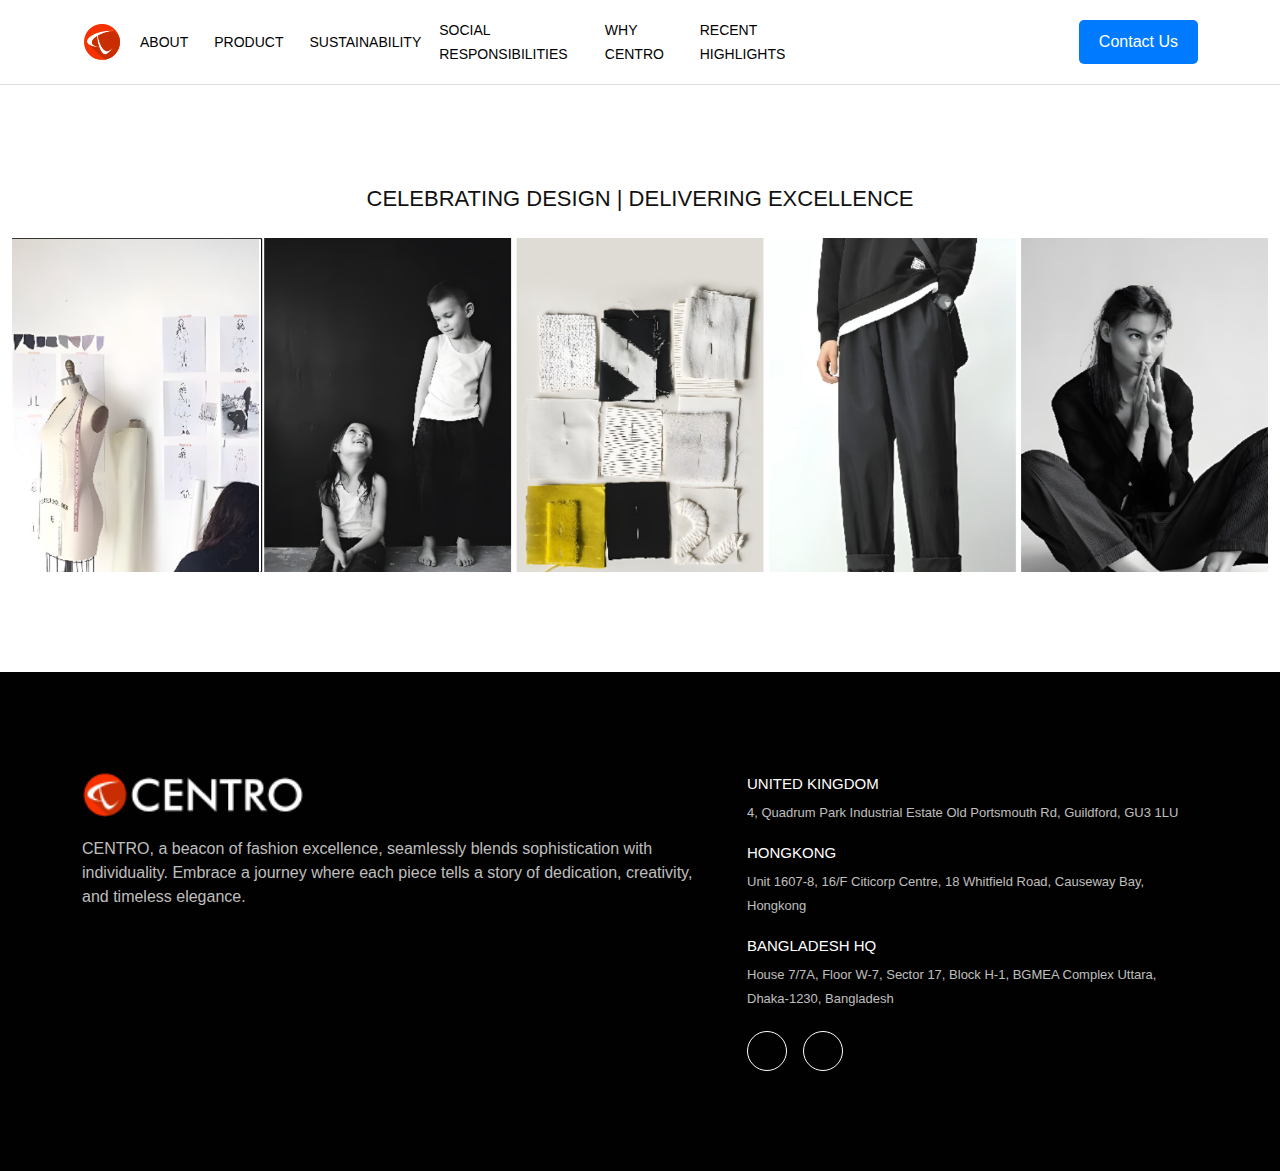
==== index.html @ 4fdfe865 "header footer and hero" ====
<!DOCTYPE html>
<html lang="en">
  <head>
    <meta charset="UTF-8" />
    <meta name="viewport" content="width=device-width, initial-scale=1.0" />
    <title>Centro</title>

    <!-- Place favicon.ico in the root directory -->
    <link
      rel="shortcut icon"
      type="image/x-icon"
      href="assets/img/icons/favicon.png"
    />
    <link
      rel="stylesheet"
      href="https://cdnjs.cloudflare.com/ajax/libs/font-awesome/6.6.0/css/all.min.css"
      integrity="sha512-Kc323vGBEqzTmouAECnVceyQqyqdsSiqLQISBL29aUW4U/M7pSPA/gEUZQqv1cwx4OnYxTxve5UMg5GT6L4JJg=="
      crossorigin="anonymous"
      referrerpolicy="no-referrer"
    />
    <link rel="stylesheet" href="./assets/css/bootstrap.min.css" />
    <link rel="stylesheet" href="./assets/css/meanmenu.min.css" />
    <link rel="stylesheet" href="./assets/css/style.css" />
    <link rel="stylesheet" href="./assets/css/responsive.css" />
  </head>
  <body>
    <!-- Placeholder for Header -->
    <div id="header-placeholder"></div>

    <!-- Main Content start  -->
    <main>
      <!-- Banner Section Start  -->

      <section class="hero-area">
        <div class="container-fluid">
          <div class="row">
            <div class="col-12 text-center">
              <div class="section-title mb-4">
                <h3>CELEBRATING DESIGN | DELIVERING EXCELLENCE</h3>
              </div>
            </div>
          </div>
          <div class="row">
            <div class="col-12">
              <img src="./assets/img/bg/hero.png" alt="hero_bg" />
            </div>
          </div>
        </div>
      </section>
      <!-- Banner Section End  -->
    </main>
    <!-- Main Content end -->

    <!-- Placeholder for Footer -->
    <div id="footer-placeholder"></div>

    <!-- Scripts -->
    <script src="./assets/js/jquery.min.js"></script>
    <script src="./assets/js/bootstrap.bundle.min.js"></script>
    <script src="./assets/js/meanmenu.min.js"></script>
    <script src="./assets/js/script.js"></script>
  </body>
</html>
---- assets/css/style.css ----
/* font family import by font.google.com  */

/* default css start here  */

@import url("./default.css");

/* default css end here  */

/* header css start here  */

@import url("./header.css");

/* header css end here  */

/* hero css start here  */

@import url("./hero.css");

/* hero css end here  */

/* footer css start here  */

@import url("./footer.css");

/* footer css end here  */
---- assets/css/responsive.css ----
/* Laptop layout min 1200px */

@media (min-width: 1200px) and (max-width: 1600px) {
}

/* Mini laptop layout min 769px */

@media (min-width: 769px) and (max-width: 1199px) {
}

/* Tablet Layout wide: 768px. */

@media (max-width: 768px) {
  .responsive-menu {
    display: block; /* Show on mobile and tablet */
  }

  .nav-list {
    display: none; /* Hide nav list on mobile and tablet */
    flex-direction: column;
    width: 100%;
  }

  .nav-list.show {
    display: flex; /* Show nav list when toggled */
  }

  .header-right {
    align-self: flex-end;
  }
}

/* Mobile layout max 425 */

@media (max-width: 425px) {
}
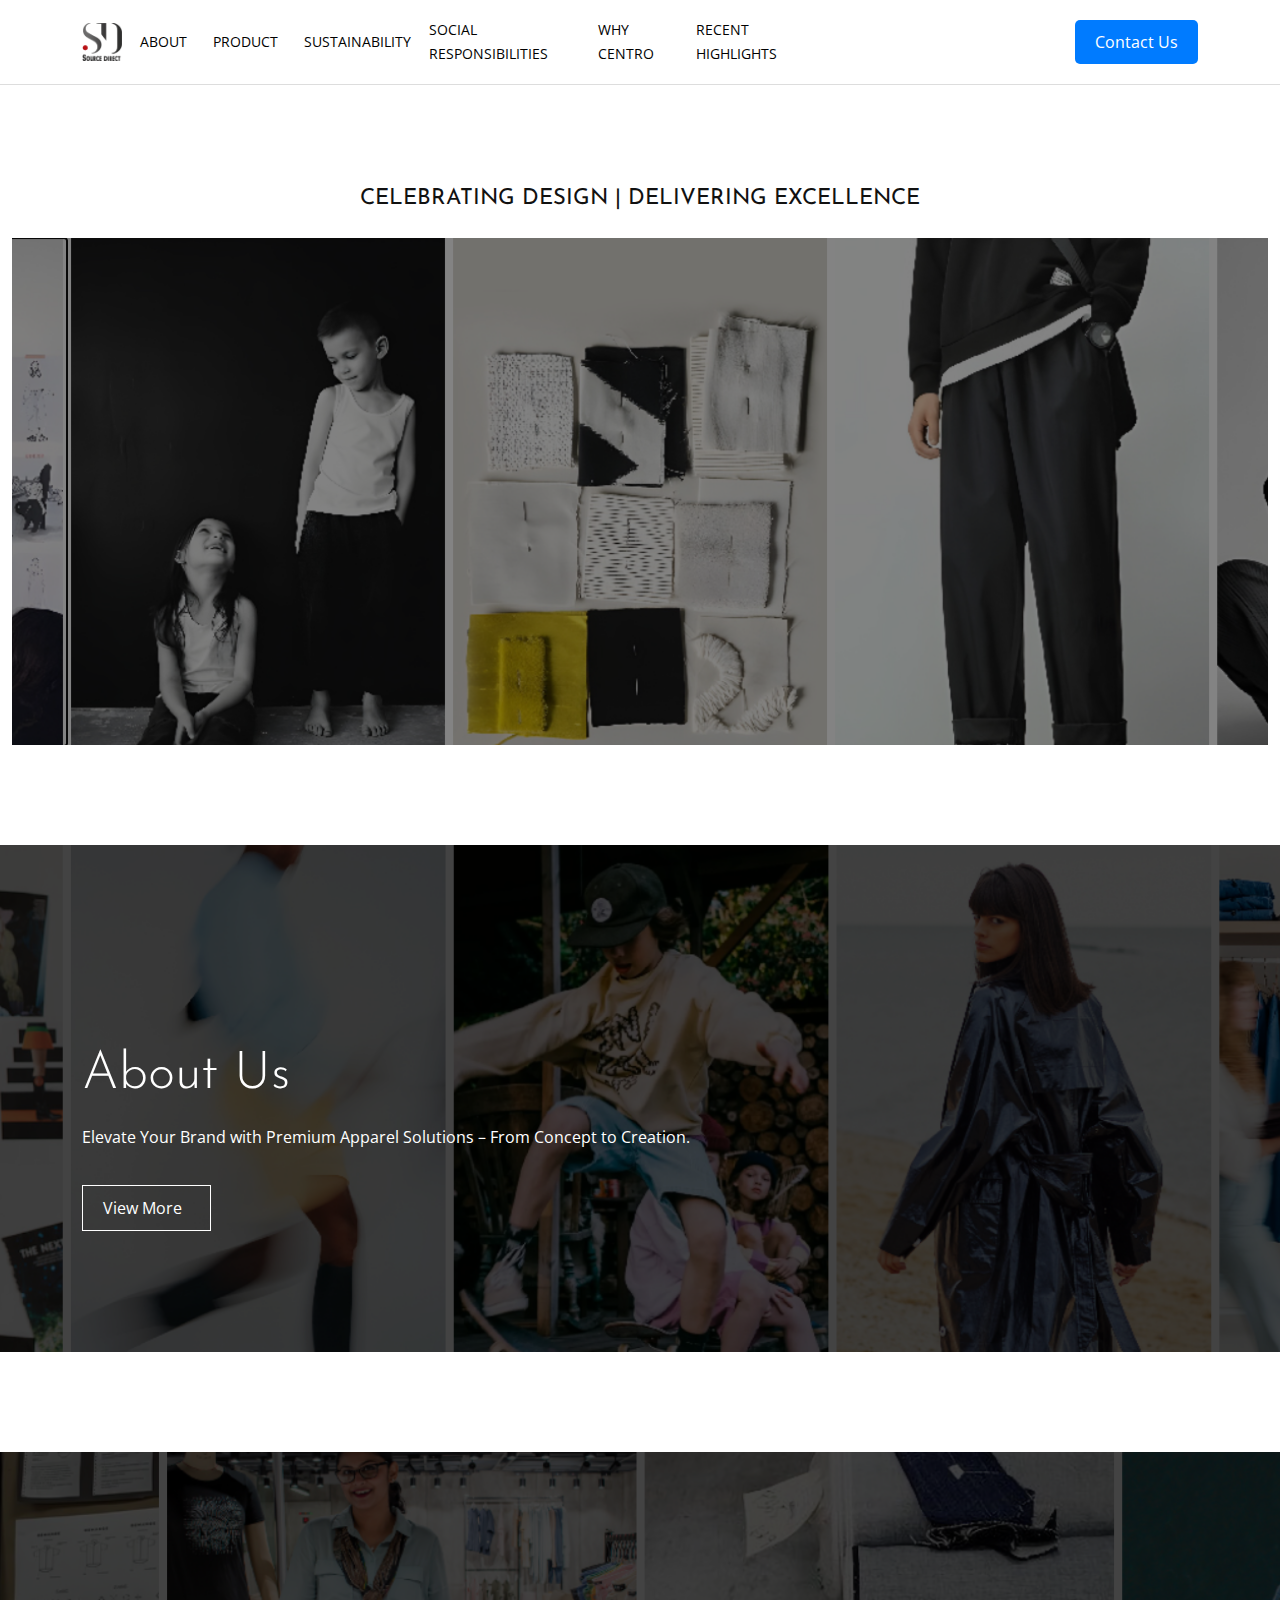
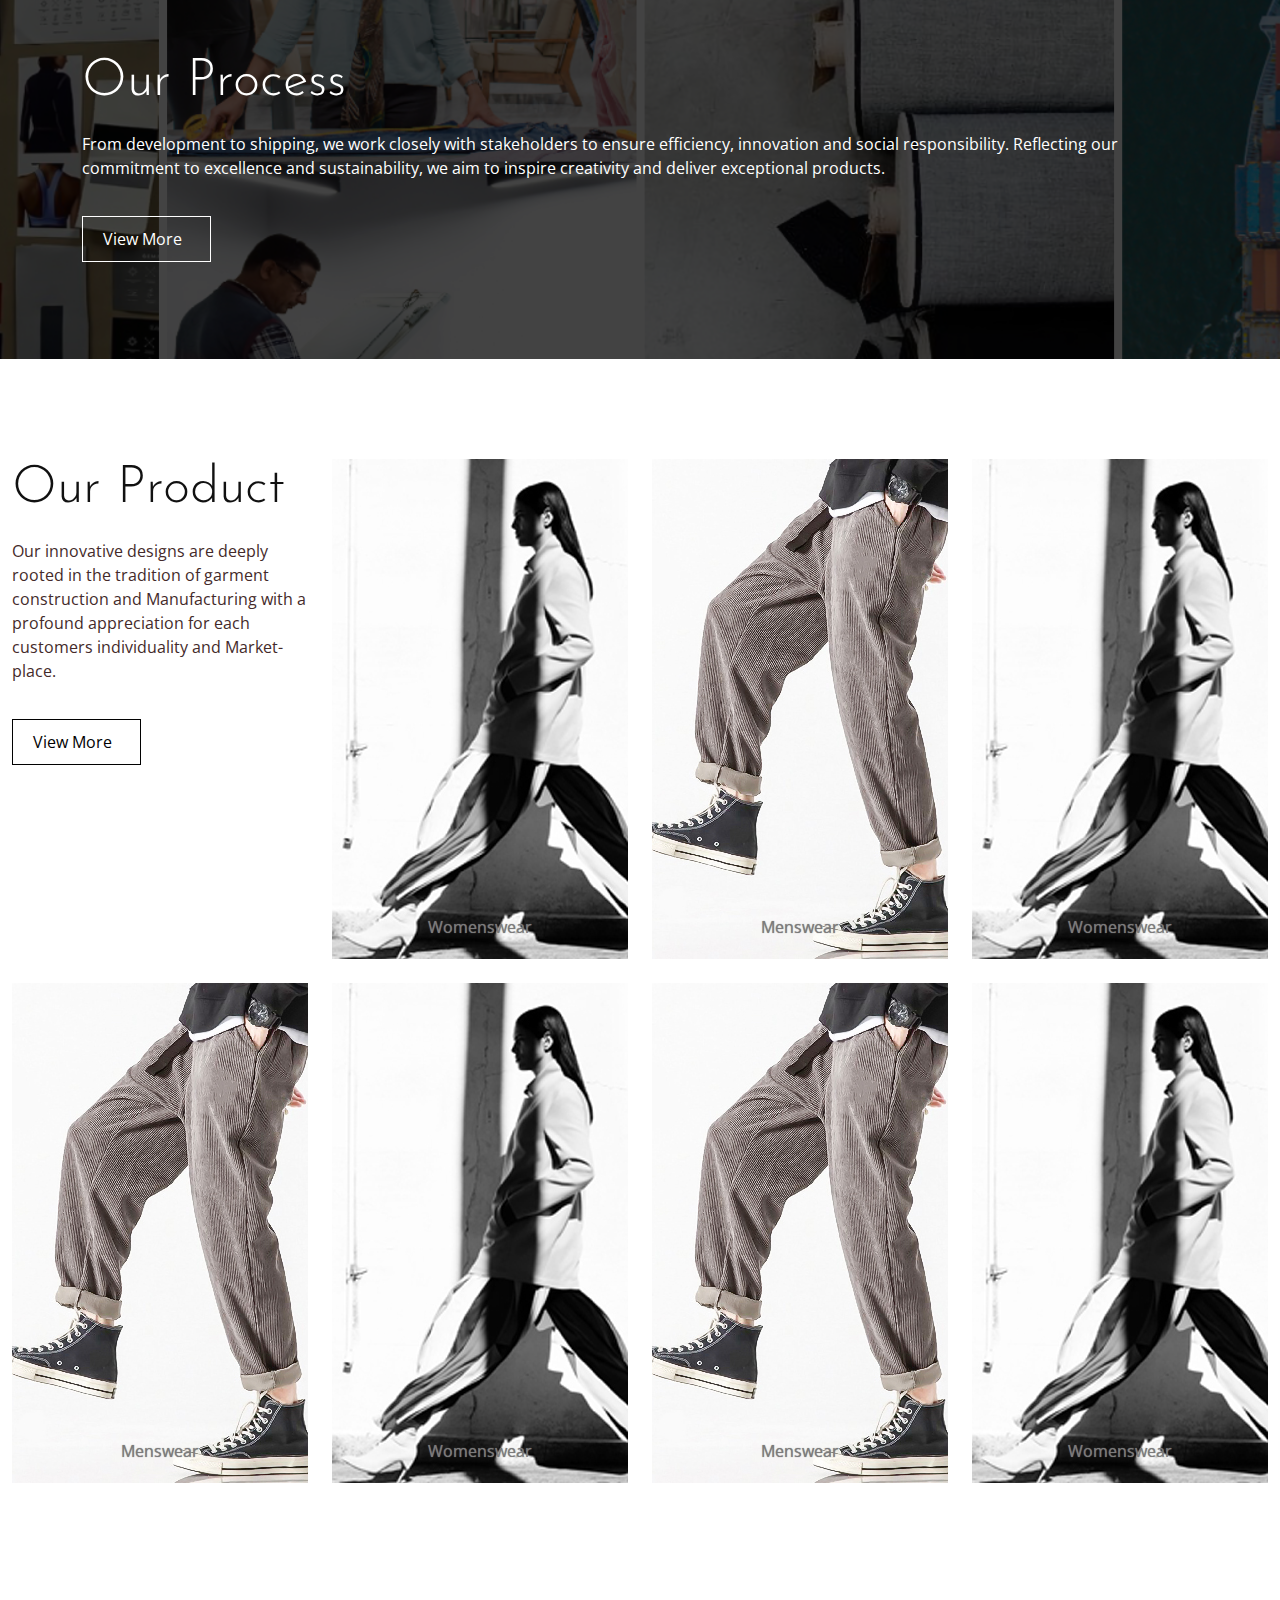
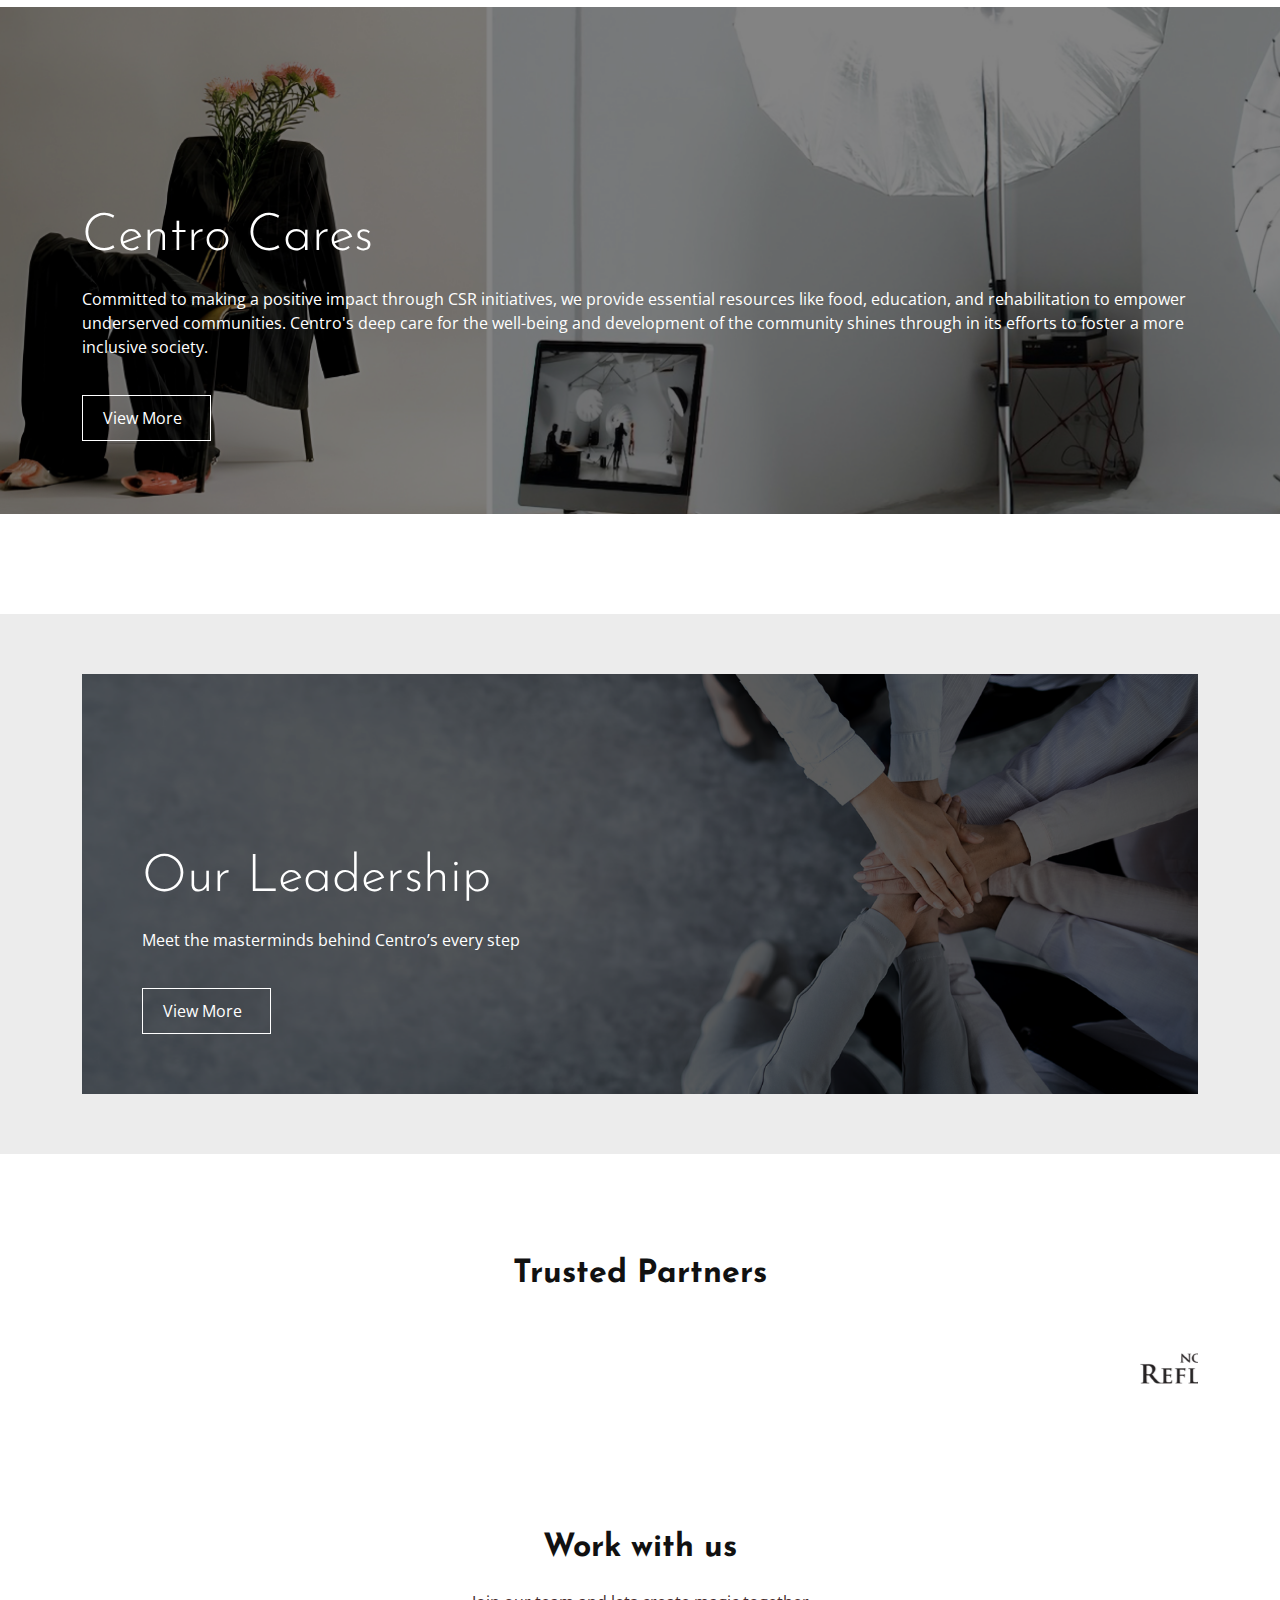
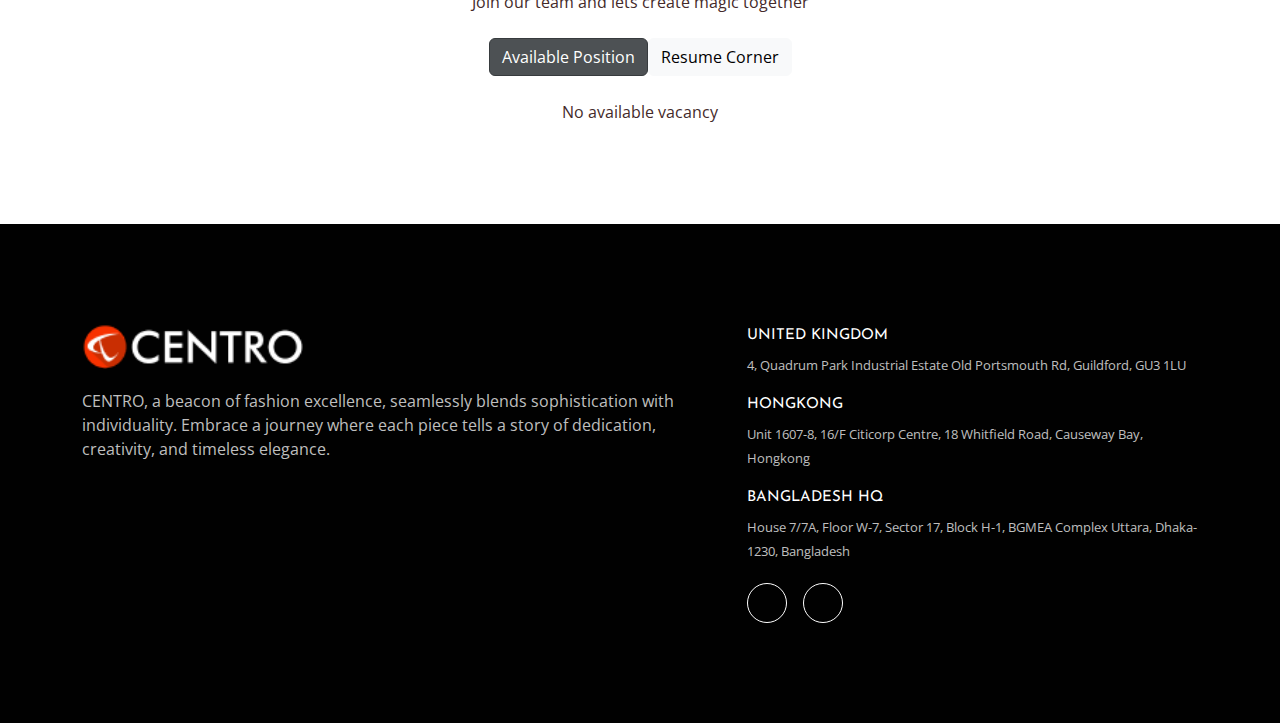
==== commit 7932a545: "home page" ====
--- a/index.html
+++ b/index.html
@@ -29,7 +29,7 @@
 
     <!-- Main Content start  -->
     <main>
-      <!-- Banner Section Start  -->
+      <!-- Hero Section Start  -->
 
       <section class="hero-area">
         <div class="container-fluid">
@@ -40,14 +40,497 @@
               </div>
             </div>
           </div>
-          <div class="row">
-            <div class="col-12">
-              <img src="./assets/img/bg/hero.png" alt="hero_bg" />
-            </div>
-          </div>
-        </div>
-      </section>
-      <!-- Banner Section End  -->
+          <div class="img-bg"></div>
+        </div>
+      </section>
+      <!-- Hero Section End  -->
+
+      <!-- About Section Start  -->
+      <section class="about-area img-bg">
+        <div class="container">
+          <div class="row">
+            <div class="col-12">
+              <div class="about-wrap">
+                <h2>About Us</h2>
+                <p>
+                  Elevate Your Brand with Premium Apparel Solutions – From
+                  Concept to Creation.
+                </p>
+                <a href="#"
+                  >View More <i class="fa-solid fa-arrow-right-long"></i
+                ></a>
+              </div>
+            </div>
+          </div>
+        </div>
+      </section>
+
+      <!-- About Section End  -->
+
+      <!-- Our Process Section Start  -->
+      <section class="our-process-area img-bg">
+        <div class="container">
+          <div class="row">
+            <div class="col-12">
+              <div class="our-process-wrap">
+                <h2>Our Process</h2>
+                <p>
+                  From development to shipping, we work closely with
+                  stakeholders to ensure efficiency, innovation and social
+                  responsibility. Reflecting our commitment to excellence and
+                  sustainability, we aim to inspire creativity and deliver
+                  exceptional products.
+                </p>
+                <a href="#"
+                  >View More <i class="fa-solid fa-arrow-right-long"></i
+                ></a>
+              </div>
+            </div>
+          </div>
+        </div>
+      </section>
+      <!-- Our Process Section End  -->
+
+      <!-- Our Product Section Start  -->
+      <section class="our-product-area">
+        <div class="container-fluid">
+          <div class="row">
+            <div class="col-xl-3 col-lg-4 col-md-6">
+              <div class="our-product-wrap">
+                <h2>Our Product</h2>
+                <p>
+                  Our innovative designs are deeply rooted in the tradition of
+                  garment construction and Manufacturing with a profound
+                  appreciation for each customers individuality and
+                  Market-place.
+                </p>
+                <a href="#"
+                  >View More <i class="fa-solid fa-arrow-right-long"></i
+                ></a>
+              </div>
+            </div>
+            <div class="col-xl-3 col-lg-4 col-md-6">
+              <a class="product-items" href="#">
+                <div class="product-img">
+                  <img
+                    src="./assets/img/products/product-1.jpg"
+                    alt="product-1"
+                  />
+                </div>
+                <div class="product-text">
+                  <p>Womenswear</p>
+                </div>
+              </a>
+            </div>
+            <div class="col-xl-3 col-lg-4 col-md-6">
+              <a class="product-items" href="#">
+                <div class="product-img">
+                  <img
+                    src="./assets/img/products/product-2.jpg"
+                    alt="product-1"
+                  />
+                </div>
+                <div class="product-text">
+                  <p>Menswear</p>
+                </div>
+              </a>
+            </div>
+            <div class="col-xl-3 col-lg-4 col-md-6">
+              <a class="product-items" href="#">
+                <div class="product-img">
+                  <img
+                    src="./assets/img/products/product-1.jpg"
+                    alt="product-1"
+                  />
+                </div>
+                <div class="product-text">
+                  <p>Womenswear</p>
+                </div>
+              </a>
+            </div>
+            <div class="col-xl-3 col-lg-4 col-md-6">
+              <a class="product-items" href="#">
+                <div class="product-img">
+                  <img
+                    src="./assets/img/products/product-2.jpg"
+                    alt="product-1"
+                  />
+                </div>
+                <div class="product-text">
+                  <p>Menswear</p>
+                </div>
+              </a>
+            </div>
+            <div class="col-xl-3 col-lg-4 col-md-6">
+              <a class="product-items" href="#">
+                <div class="product-img">
+                  <img
+                    src="./assets/img/products/product-1.jpg"
+                    alt="product-1"
+                  />
+                </div>
+                <div class="product-text">
+                  <p>Womenswear</p>
+                </div>
+              </a>
+            </div>
+            <div class="col-xl-3 col-lg-4 col-md-6">
+              <a class="product-items" href="#">
+                <div class="product-img">
+                  <img
+                    src="./assets/img/products/product-2.jpg"
+                    alt="product-1"
+                  />
+                </div>
+                <div class="product-text">
+                  <p>Menswear</p>
+                </div>
+              </a>
+            </div>
+            <div class="col-xl-3 col-lg-4 col-md-6">
+              <a class="product-items" href="#">
+                <div class="product-img">
+                  <img
+                    src="./assets/img/products/product-1.jpg"
+                    alt="product-1"
+                  />
+                </div>
+                <div class="product-text">
+                  <p>Womenswear</p>
+                </div>
+              </a>
+            </div>
+          </div>
+        </div>
+      </section>
+
+      <!-- Our Product Section End  -->
+
+      <!-- Centro Cares Section Start  -->
+      <section class="centro-cares-area img-bg">
+        <div class="container">
+          <div class="row">
+            <div class="col-12">
+              <div class="centro-cares-wrap">
+                <h2>Centro Cares</h2>
+                <p>
+                  Committed to making a positive impact through CSR initiatives,
+                  we provide essential resources like food, education, and
+                  rehabilitation to empower underserved communities. Centro's
+                  deep care for the well-being and development of the community
+                  shines through in its efforts to foster a more inclusive
+                  society.
+                </p>
+                <a href="#"
+                  >View More <i class="fa-solid fa-arrow-right-long"></i
+                ></a>
+              </div>
+            </div>
+          </div>
+        </div>
+      </section>
+      <!-- Centro Cares Section End  -->
+
+      <!-- Our Leadership Section Start  -->
+      <section class="our-leadership-area">
+        <div class="container">
+          <div class="img-bg"></div>
+          <div class="row">
+            <div class="col-12">
+              <div class="our-leadership-wrap">
+                <h2>Our Leadership</h2>
+                <p>Meet the masterminds behind Centro’s every step</p>
+                <a href="#"
+                  >View More <i class="fa-solid fa-arrow-right-long"></i
+                ></a>
+              </div>
+            </div>
+          </div>
+        </div>
+      </section>
+
+      <!-- Our Leadership Section End  -->
+
+      <!-- Trusted Section Start  -->
+      <section class="trusted-area">
+        <div class="container">
+          <div class="row">
+            <div class="col-12">
+              <div class="section-title">
+                <h3>Trusted Partners</h3>
+              </div>
+            </div>
+          </div>
+          <div class="row">
+            <div class="col-12">
+              <marquee>
+                <div class="trusted-img">
+                  <img
+                    src="./assets/img/trusted-partners/asset-1.png"
+                    alt="Asset-1"
+                  />
+                </div>
+                <div class="trusted-img">
+                  <img
+                    src="./assets/img/trusted-partners/asset-4.png"
+                    alt="Asset-1"
+                  />
+                </div>
+                <div class="trusted-img">
+                  <img
+                    src="./assets/img/trusted-partners/asset-5.png"
+                    alt="Asset-1"
+                  />
+                </div>
+                <div class="trusted-img">
+                  <img
+                    src="./assets/img/trusted-partners/asset-6.png"
+                    alt="Asset-1"
+                  />
+                </div>
+                <div class="trusted-img">
+                  <img
+                    src="./assets/img/trusted-partners/asset-7.png"
+                    alt="Asset-1"
+                  />
+                </div>
+                <div class="trusted-img">
+                  <img
+                    src="./assets/img/trusted-partners/asset-8.png"
+                    alt="Asset-1"
+                  />
+                </div>
+                <div class="trusted-img">
+                  <img
+                    src="./assets/img/trusted-partners/asset-9.png"
+                    alt="Asset-1"
+                  />
+                </div>
+                <div class="trusted-img">
+                  <img
+                    src="./assets/img/trusted-partners/asset-10.png"
+                    alt="Asset-1"
+                  />
+                </div>
+                <div class="trusted-img">
+                  <img
+                    src="./assets/img/trusted-partners/asset-11.png"
+                    alt="Asset-1"
+                  />
+                </div>
+                <div class="trusted-img">
+                  <img
+                    src="./assets/img/trusted-partners/asset-12.png"
+                    alt="Asset-1"
+                  />
+                </div>
+                <div class="trusted-img">
+                  <img
+                    src="./assets/img/trusted-partners/asset-13.png"
+                    alt="Asset-1"
+                  />
+                </div>
+                <div class="trusted-img">
+                  <img
+                    src="./assets/img/trusted-partners/asset-14.png"
+                    alt="Asset-1"
+                  />
+                </div>
+                <div class="trusted-img">
+                  <img
+                    src="./assets/img/trusted-partners/asset-15.png"
+                    alt="Asset-1"
+                  />
+                </div>
+                <div class="trusted-img">
+                  <img
+                    src="./assets/img/trusted-partners/asset-16.png"
+                    alt="Asset-1"
+                  />
+                </div>
+                <div class="trusted-img">
+                  <img
+                    src="./assets/img/trusted-partners/asset-17.png"
+                    alt="Asset-1"
+                  />
+                </div>
+                <div class="trusted-img">
+                  <img
+                    src="./assets/img/trusted-partners/asset-18.png"
+                    alt="Asset-1"
+                  />
+                </div>
+                <div class="trusted-img">
+                  <img
+                    src="./assets/img/trusted-partners/asset-19.png"
+                    alt="Asset-1"
+                  />
+                </div>
+                <div class="trusted-img">
+                  <img
+                    src="./assets/img/trusted-partners/asset-20.png"
+                    alt="Asset-1"
+                  />
+                </div>
+                <div class="trusted-img">
+                  <img
+                    src="./assets/img/trusted-partners/asset-21.png"
+                    alt="Asset-1"
+                  />
+                </div>
+              </marquee>
+            </div>
+          </div>
+        </div>
+      </section>
+
+      <!-- Trusted Section End  -->
+
+      <!-- Work with us Section Start  -->
+      <section class="work-with-area">
+        <div class="container">
+          <div class="row">
+            <div class="col-12">
+              <div class="section-title">
+                <h3>Work with us</h3>
+                <p>Join our team and lets create magic together</p>
+              </div>
+            </div>
+          </div>
+          <div class="row">
+            <div class="col-12">
+              <nav>
+                <div
+                  class="nav nav-tabs justify-content-center my-4 border-0"
+                  id="nav-tab"
+                  role="tablist"
+                >
+                  <button
+                    class="btn btn-dark active"
+                    id="nav-home-tab"
+                    data-bs-toggle="tab"
+                    data-bs-target="#nav-home"
+                    type="button"
+                    role="tab"
+                    aria-controls="nav-home"
+                    aria-selected="true"
+                  >
+                    Available Position
+                  </button>
+                  <button
+                    class="btn btn-light"
+                    id="nav-profile-tab"
+                    data-bs-toggle="tab"
+                    data-bs-target="#nav-profile"
+                    type="button"
+                    role="tab"
+                    aria-controls="nav-profile"
+                    aria-selected="false"
+                  >
+                    Resume Corner
+                  </button>
+                </div>
+              </nav>
+            </div>
+          </div>
+          <div class="row justify-content-center">
+            <div class="col-xl-8 col-lg-10">
+              <div class="tab-content" id="nav-tabContent">
+                <div
+                  class="tab-pane fade show active"
+                  id="nav-home"
+                  role="tabpanel"
+                  aria-labelledby="nav-home-tab"
+                >
+                  <p class="text-center">No available vacancy</p>
+                </div>
+                <div
+                  class="tab-pane fade"
+                  id="nav-profile"
+                  role="tabpanel"
+                  aria-labelledby="nav-profile-tab"
+                >
+                  <div class="resume-form">
+                    <form class="row" action="#">
+                      <div class="col-md-6">
+                        <div class="input-wrap">
+                          <input
+                            type="text"
+                            name="name"
+                            placeholder="Your Name"
+                            class="form-control"
+                            required
+                          />
+                        </div>
+                      </div>
+                      <div class="col-md-6">
+                        <div class="input-wrap">
+                          <input
+                            type="email"
+                            name="email"
+                            placeholder="Your Email"
+                            class="form-control"
+                            required
+                          />
+                        </div>
+                      </div>
+                      <div class="col-md-6">
+                        <div class="input-wrap">
+                          <input
+                            type="text"
+                            name="mobile"
+                            placeholder="Mobile No"
+                            class="form-control"
+                            required
+                          />
+                        </div>
+                      </div>
+                      <div class="col-md-6">
+                        <div class="input-wrap">
+                          <input
+                            type="text"
+                            name="position"
+                            placeholder="Type Position"
+                            class="form-control"
+                            required
+                          />
+                        </div>
+                      </div>
+                      <div class="col-md-12">
+                        <div class="input-wrap">
+                          <label for="file-upload" class="custom-file-upload">
+                            Upload CV
+                          </label>
+                          <input
+                            id="file-upload"
+                            type="file"
+                            accept="application/pdf"
+                            name="cv"
+                            class="form-control"
+                            required
+                          />
+                          <p class="required">
+                            Application documents (PDF, max. 50 MB)
+                          </p>
+                        </div>
+                      </div>
+                      <div class="col-md-12">
+                        <div class="input-wrap">
+                          <button type="submit" class="btn btn-dark">
+                            Submit
+                          </button>
+                        </div>
+                      </div>
+                    </form>
+                  </div>
+                </div>
+              </div>
+            </div>
+          </div>
+        </div>
+      </section>
+
+      <!-- Work with us Section End  -->
     </main>
     <!-- Main Content end -->
 
--- a/assets/css/style.css
+++ b/assets/css/style.css
@@ -1,4 +1,5 @@
 /* font family import by font.google.com  */
+@import url("https://fonts.googleapis.com/css2?family=Josefin+Sans:ital,wght@0,100..700;1,100..700&family=Open+Sans:ital,wght@0,300..800;1,300..800&display=swap");
 
 /* default css start here  */
 
@@ -18,6 +19,48 @@
 
 /* hero css end here  */
 
+/* about css start here  */
+
+@import url("./about.css");
+
+/* about css end here  */
+
+/* Our Process css start here  */
+
+@import url("./our-process.css");
+
+/* Our Process css end here  */
+
+/* Our Product css start here  */
+
+@import url("./our-product.css");
+
+/* Our Product css end here  */
+
+/* centro cares css start here  */
+
+@import url("./centro-cares.css");
+
+/* centro cares css end here  */
+
+/* our leadership css start here  */
+
+@import url("./our-leadership.css");
+
+/* our leadership css end here  */
+
+/* trusted partner css start here  */
+
+@import url("./trusted.css");
+
+/* trusted partner css end here  */
+
+/* Work with us css start here  */
+
+@import url("./work-with.css");
+
+/* work with us css end here  */
+
 /* footer css start here  */
 
 @import url("./footer.css");
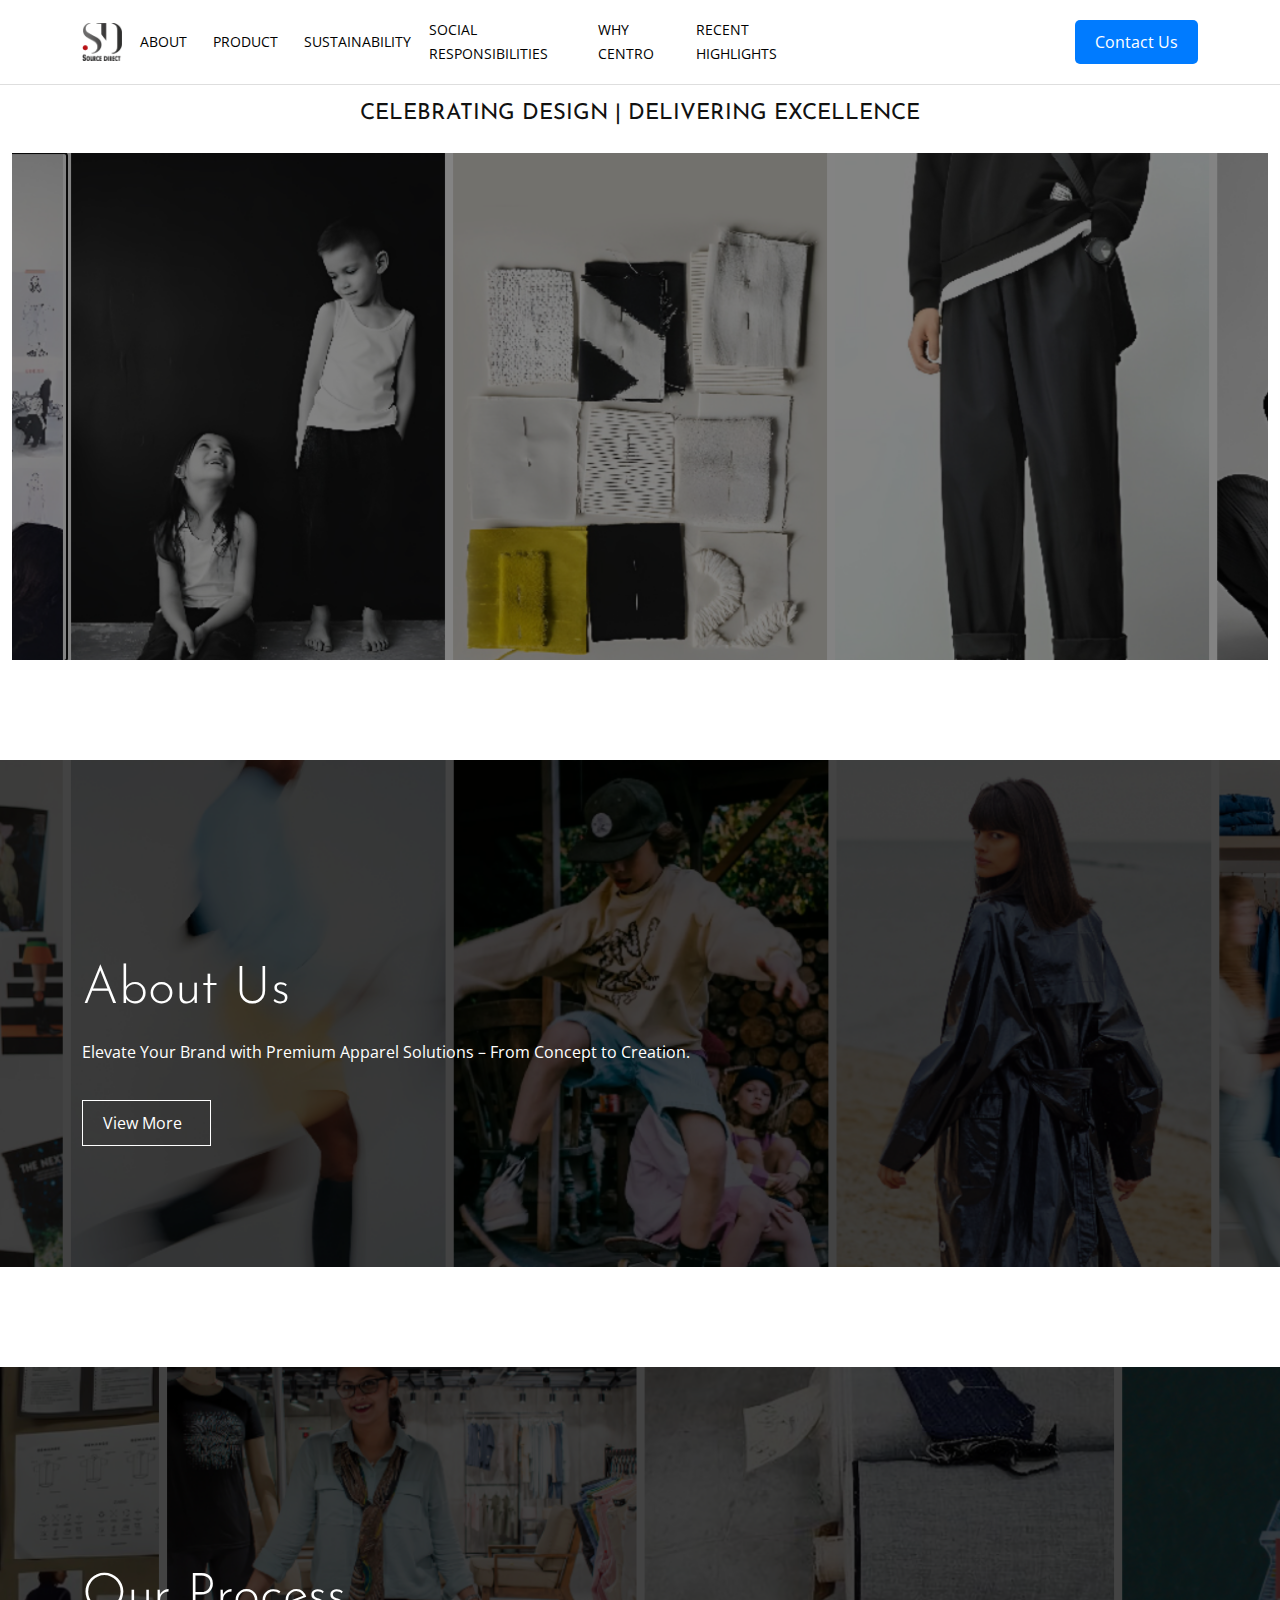
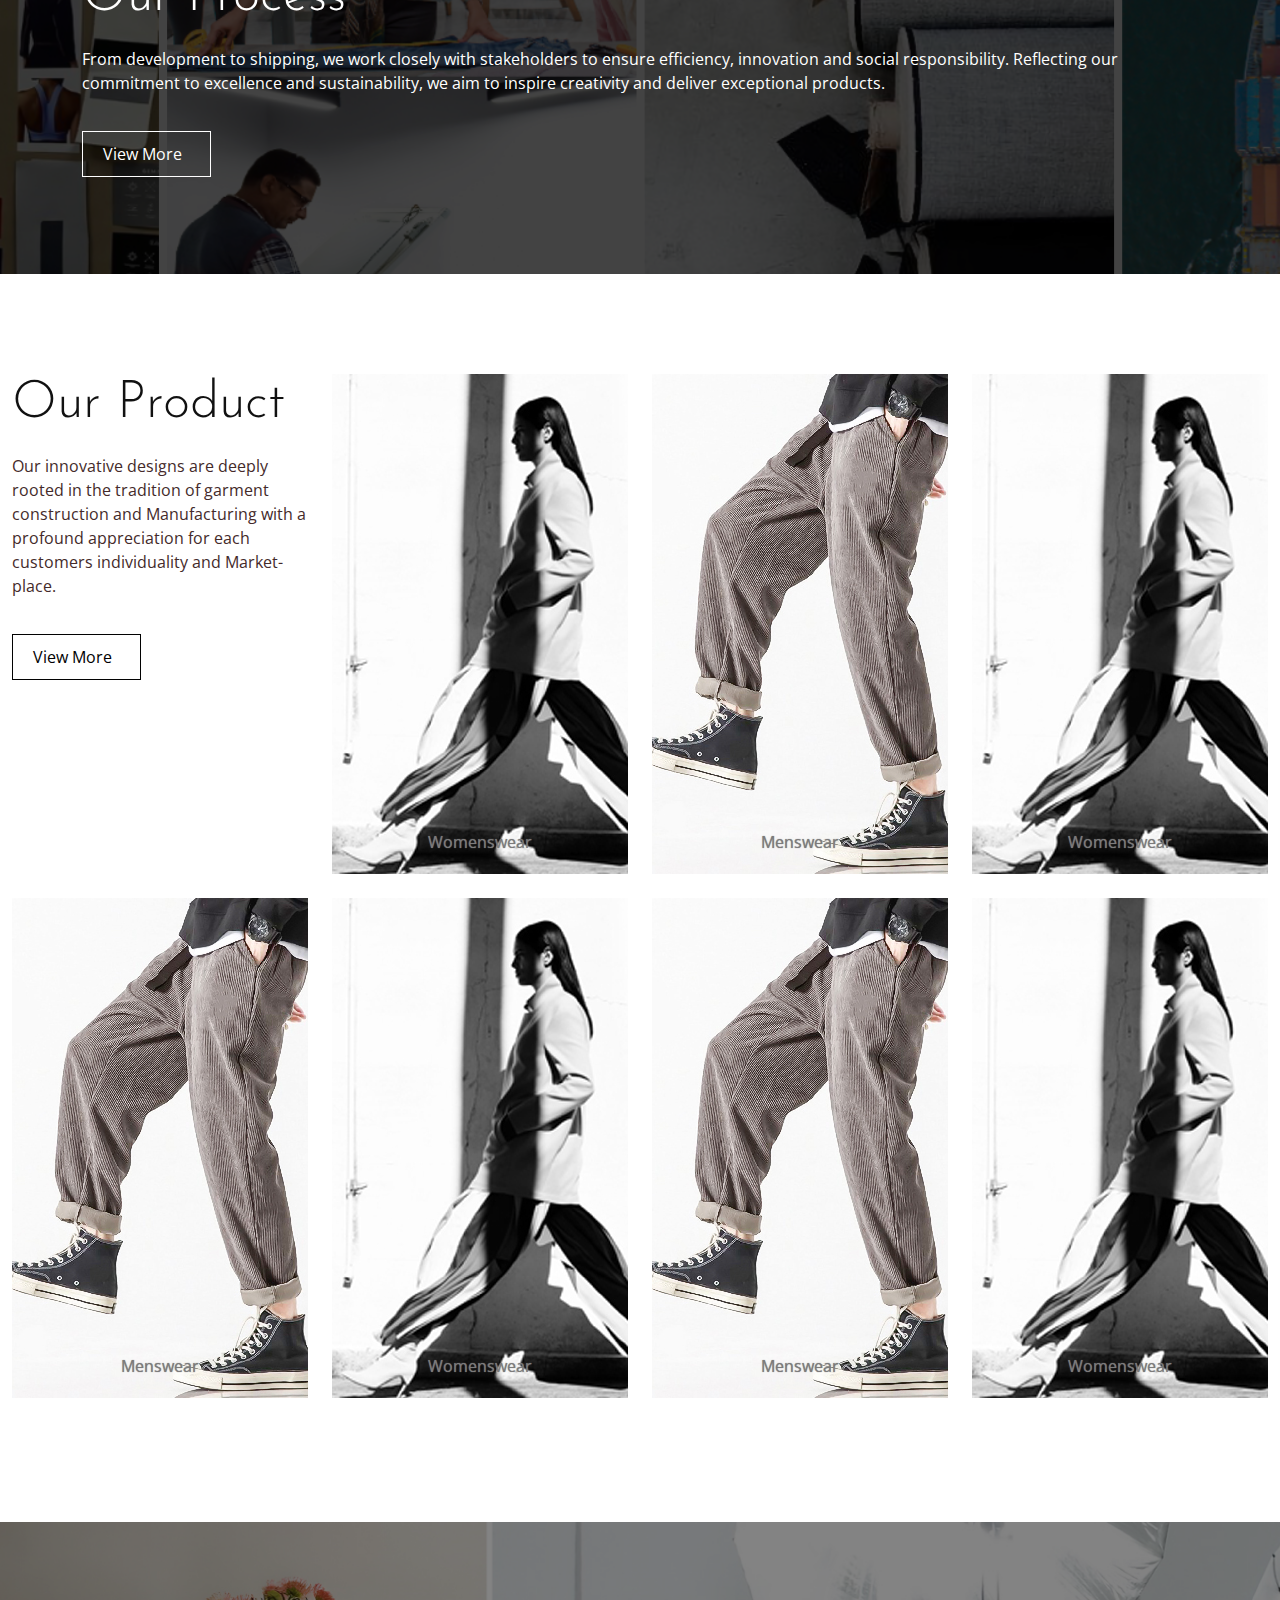
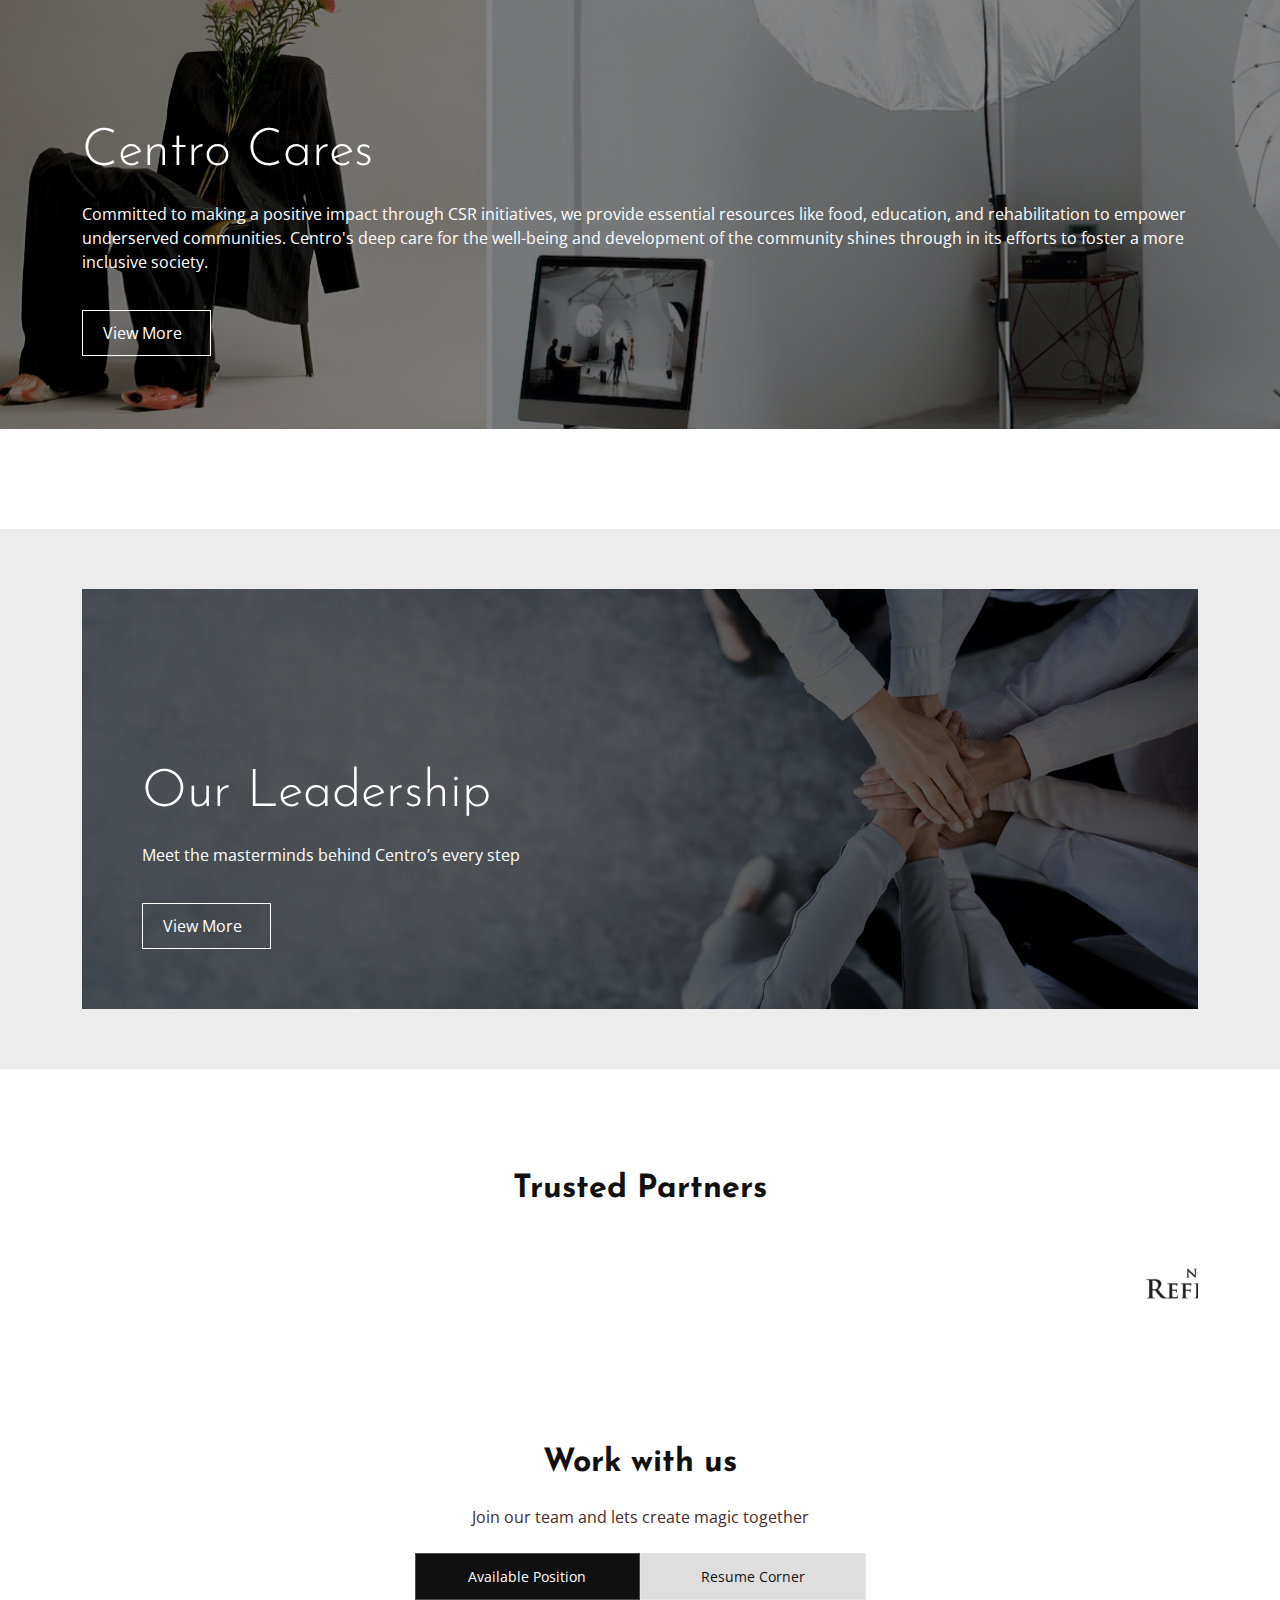
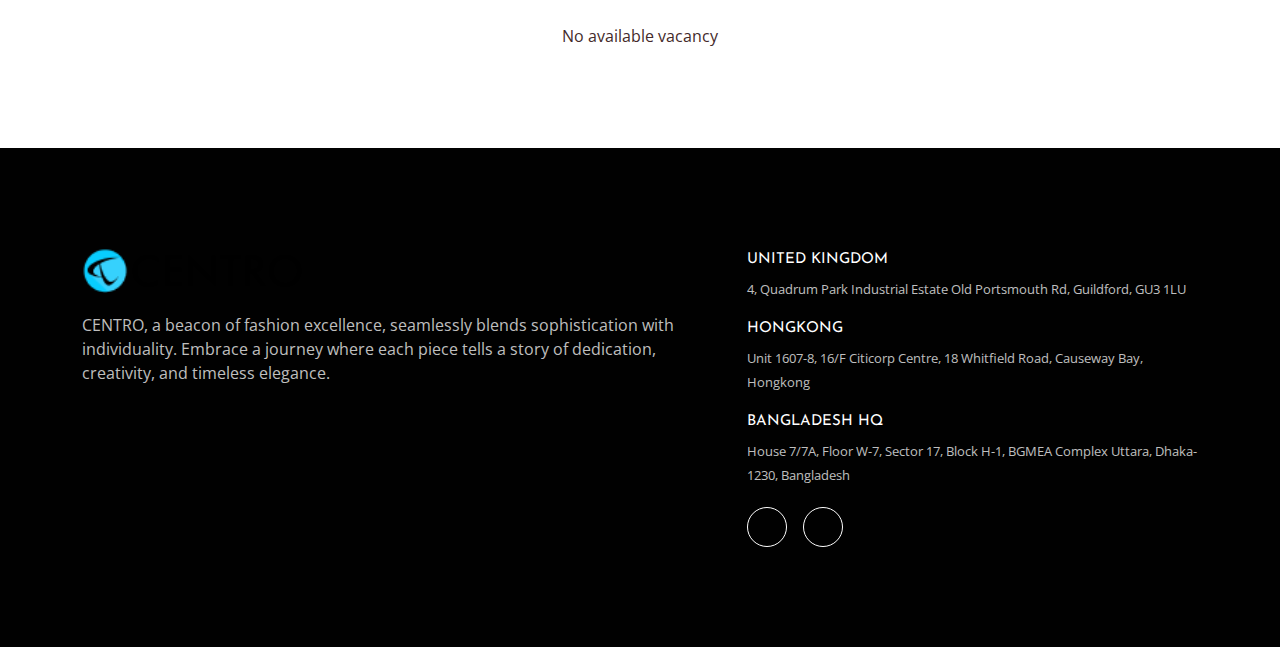
==== commit 1e0b4b91: "about page" ====
--- a/index.html
+++ b/index.html
@@ -24,8 +24,117 @@
     <link rel="stylesheet" href="./assets/css/responsive.css" />
   </head>
   <body>
-    <!-- Placeholder for Header -->
-    <div id="header-placeholder"></div>
+    <!-- Header Start -->
+    <header class="header-area">
+      <div class="container">
+        <div class="row align-items-center">
+          <div class="col-lg-8 col-5">
+            <div class="header-left">
+              <div class="main-menu d-lg-block d-none">
+                <nav id="mobile-menu">
+                  <ul>
+                    <li>
+                      <a class="header-logo" href="index.html">
+                        <img
+                          src="assets/img/logo/header_logo.png"
+                          alt="header_logo"
+                        />
+                      </a>
+                    </li>
+                    <li>
+                      <a href="index.html"> Home </a>
+                    </li>
+                    <li>
+                      <a href="/about.html">About</a>
+                      <i class="fa-solid fa-angle-down"></i>
+                      <ul>
+                        <li><a href="/history">History</a></li>
+                        <li><a href="/history">Leadership</a></li>
+                        <li><a href="/history">Process</a></li>
+                        <li><a href="/history">Why Centro</a></li>
+                        <li><a href="/history">Design Studio</a></li>
+                      </ul>
+                    </li>
+                    <li>
+                      <a href="/product">Product</a>
+                      <i class="fa-solid fa-angle-down"></i>
+                      <ul>
+                        <li><a href="/history">Womenswear</a></li>
+                        <li><a href="/history">Menswear</a></li>
+                        <li><a href="/history">Kidswear</a></li>
+                        <li><a href="/history">Activewear</a></li>
+                        <li>
+                          <a href="/history">Home textiles & sleepwear</a>
+                          <i class="fa-solid fa-angle-right"></i>
+                          <ul>
+                            <li><a href="/history">Home Textiles</a></li>
+                            <li><a href="/history">Sleepwear</a></li>
+                          </ul>
+                        </li>
+                        <li>
+                          <a href="/history">Outerwear</a>
+                          <i class="fa-solid fa-angle-right"></i>
+                          <ul>
+                            <li>
+                              <a href="/history">Outerwear and Tailoring</a>
+                            </li>
+                            <li>
+                              <a href="/history"
+                                >Men's outerwear and tailoring</a
+                              >
+                            </li>
+                            <li>
+                              <a href="/history"
+                                >Women's Outerwear and Tailoring</a
+                              >
+                            </li>
+                            <li>
+                              <a href="/history">Kids outerwear and Formal</a>
+                            </li>
+                          </ul>
+                        </li>
+                        <li><a href="/history">Denim</a></li>
+                        <li><a href="/history">Knitwear</a></li>
+                        <li><a href="/history">Footwear</a></li>
+                      </ul>
+                    </li>
+                    <li><a href="work">Sustainability</a></li>
+                    <li><a href="process">Social Responsibilities</a></li>
+                    <li><a href="service">Why Centro</a></li>
+                    <li><a href="award">RECENT HIGHLIGHTS</a></li>
+                  </ul>
+                </nav>
+              </div>
+              <div class="menu-open d-lg-none text-end">
+                <div class="toggle-icon">
+                  <a href="#"> <i class="fa-solid fa-minus"></i></a>
+                </div>
+              </div>
+              <div class="ps-5 d-lg-none text-end">
+                <a class="header-logo" href="index.html">
+                  <img
+                    src="assets/img/logo/header_logo.png"
+                    alt="header_logo"
+                  />
+                </a>
+              </div>
+            </div>
+          </div>
+          <div class="col-lg-4 col-7 text-end">
+            <div class="header-right">
+              <div class="contact-btn">
+                <a href="./contact.html">Contact Us</a>
+              </div>
+            </div>
+          </div>
+        </div>
+      </div>
+    </header>
+
+    <aside class="side-bar-menu">
+      <div class="mobile-menu"></div>
+    </aside>
+    <!-- Header End -->
 
     <!-- Main Content start  -->
     <main>
@@ -397,8 +506,8 @@
               </div>
             </div>
           </div>
-          <div class="row">
-            <div class="col-12">
+          <div class="row justify-content-center">
+            <div class="col-xl-5 col-lg-7 col-md-10">
               <nav>
                 <div
                   class="nav nav-tabs justify-content-center my-4 border-0"
@@ -406,7 +515,7 @@
                   role="tablist"
                 >
                   <button
-                    class="btn btn-dark active"
+                    class="work-nav-btn active"
                     id="nav-home-tab"
                     data-bs-toggle="tab"
                     data-bs-target="#nav-home"
@@ -418,7 +527,7 @@
                     Available Position
                   </button>
                   <button
-                    class="btn btn-light"
+                    class="work-nav-btn"
                     id="nav-profile-tab"
                     data-bs-toggle="tab"
                     data-bs-target="#nav-profile"
@@ -534,8 +643,59 @@
     </main>
     <!-- Main Content end -->
 
-    <!-- Placeholder for Footer -->
-    <div id="footer-placeholder"></div>
+    <!-- Footer Start -->
+    <footer class="footer-area">
+      <div class="container">
+        <div class="row">
+          <div class="col-xl-7">
+            <div class="footer-logo">
+              <a href="#">
+                <img
+                  src="./assets/img/logo/footer_logo.png"
+                  alt="footer_logo"
+                />
+              </a>
+            </div>
+            <div class="footer-description">
+              <p>
+                CENTRO, a beacon of fashion excellence, seamlessly blends
+                sophistication with individuality. Embrace a journey where each
+                piece tells a story of dedication, creativity, and timeless
+                elegance.
+              </p>
+            </div>
+          </div>
+          <div class="col-xl-5">
+            <div class="footer-widget">
+              <h4>UNITED KINGDOM</h4>
+              <p>
+                4, Quadrum Park Industrial Estate Old Portsmouth Rd, Guildford,
+                GU3 1LU
+              </p>
+            </div>
+            <div class="footer-widget">
+              <h4>Hongkong</h4>
+              <p>
+                Unit 1607-8, 16/F Citicorp Centre, 18 Whitfield Road, Causeway
+                Bay, Hongkong
+              </p>
+            </div>
+            <div class="footer-widget">
+              <h4>BANGLADESH HQ</h4>
+              <p>
+                House 7/7A, Floor W-7, Sector 17, Block H-1, BGMEA Complex
+                Uttara, Dhaka-1230, Bangladesh
+              </p>
+            </div>
+            <div class="footer-social">
+              <a href="#"><i class="fa-brands fa-facebook-f"></i></a>
+              <a href="#"><i class="fa-brands fa-linkedin"></i></a>
+            </div>
+          </div>
+        </div>
+      </div>
+    </footer>
+    <!-- Footer End -->
 
     <!-- Scripts -->
     <script src="./assets/js/jquery.min.js"></script>
--- a/assets/css/style.css
+++ b/assets/css/style.css
@@ -13,53 +13,17 @@
 
 /* header css end here  */
 
-/* hero css start here  */
+/* Home Page css start here  */
 
-@import url("./hero.css");
+@import url("./home-page.css");
 
-/* hero css end here  */
+/* Home Page css end here  */
 
-/* about css start here  */
+/* About Page css start here  */
 
-@import url("./about.css");
+@import url("./about-page.css");
 
-/* about css end here  */
-
-/* Our Process css start here  */
-
-@import url("./our-process.css");
-
-/* Our Process css end here  */
-
-/* Our Product css start here  */
-
-@import url("./our-product.css");
-
-/* Our Product css end here  */
-
-/* centro cares css start here  */
-
-@import url("./centro-cares.css");
-
-/* centro cares css end here  */
-
-/* our leadership css start here  */
-
-@import url("./our-leadership.css");
-
-/* our leadership css end here  */
-
-/* trusted partner css start here  */
-
-@import url("./trusted.css");
-
-/* trusted partner css end here  */
-
-/* Work with us css start here  */
-
-@import url("./work-with.css");
-
-/* work with us css end here  */
+/* About Page css end here  */
 
 /* footer css start here  */
 
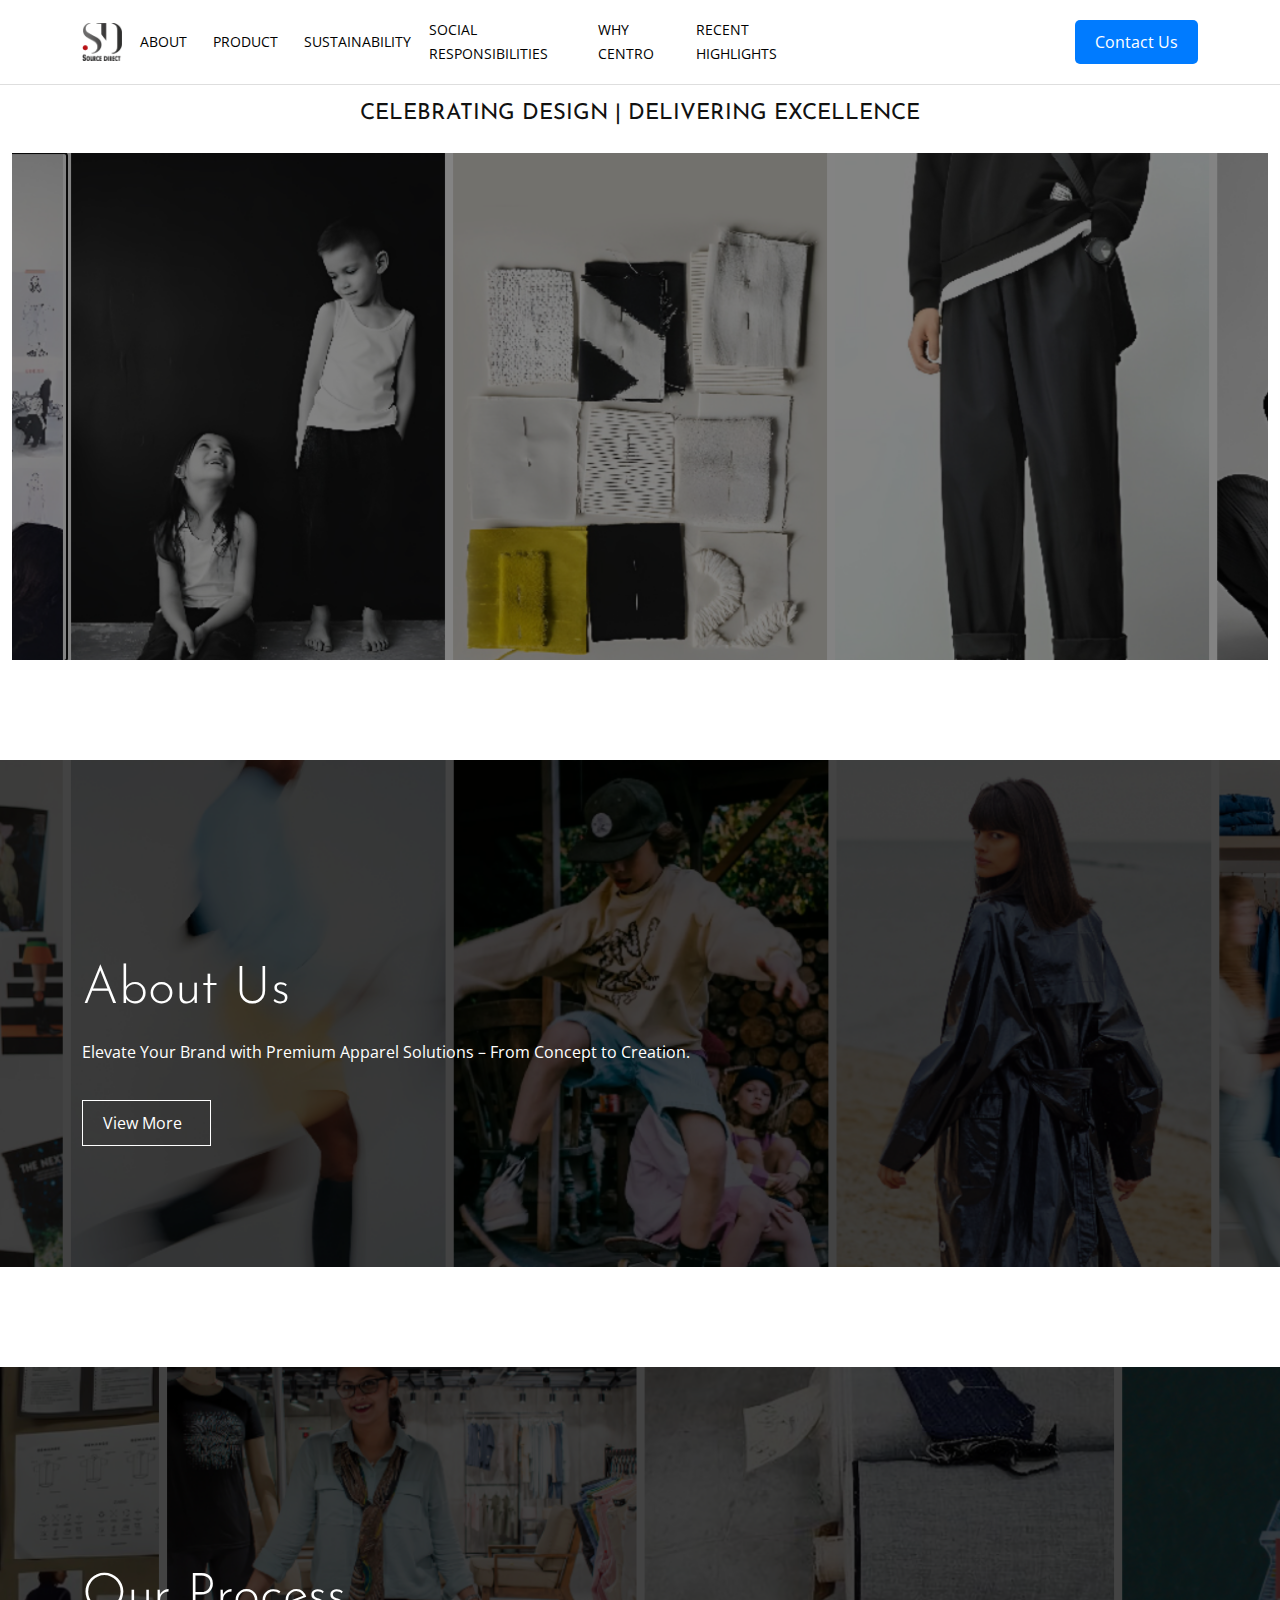
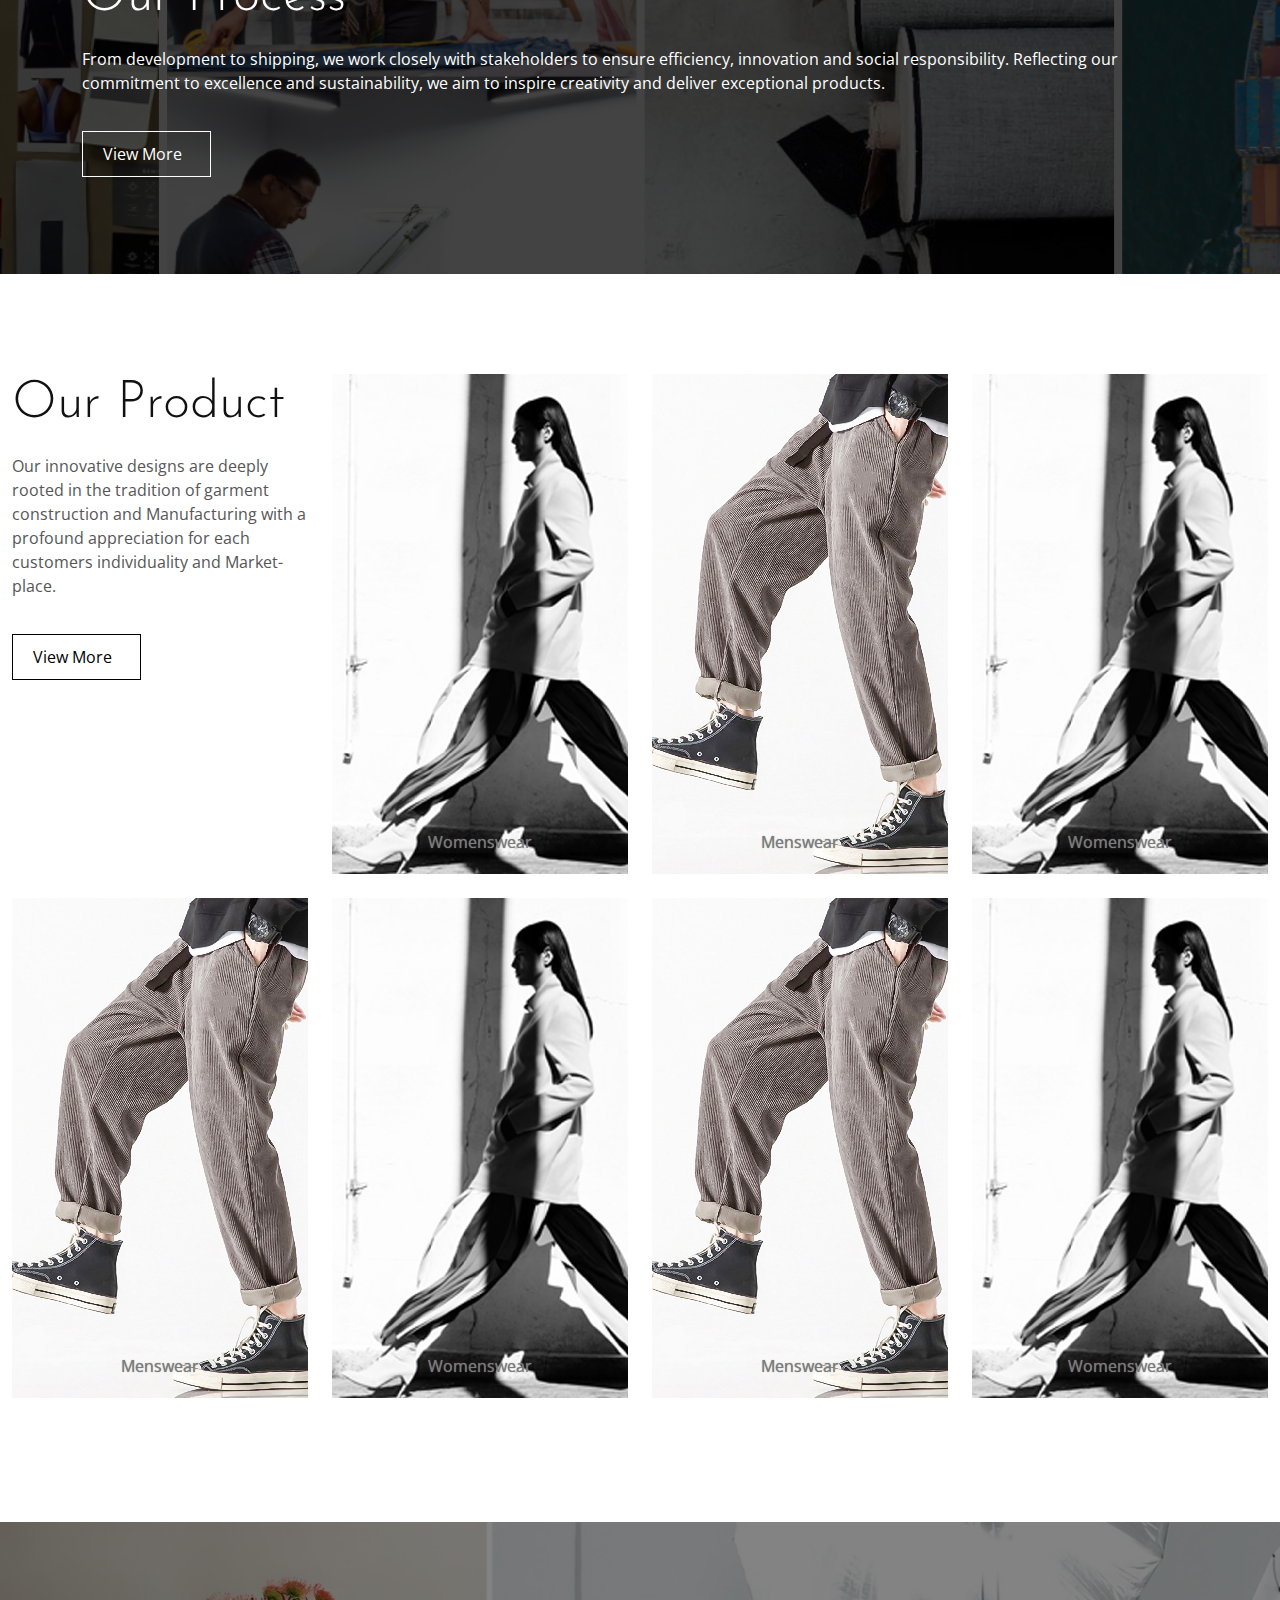
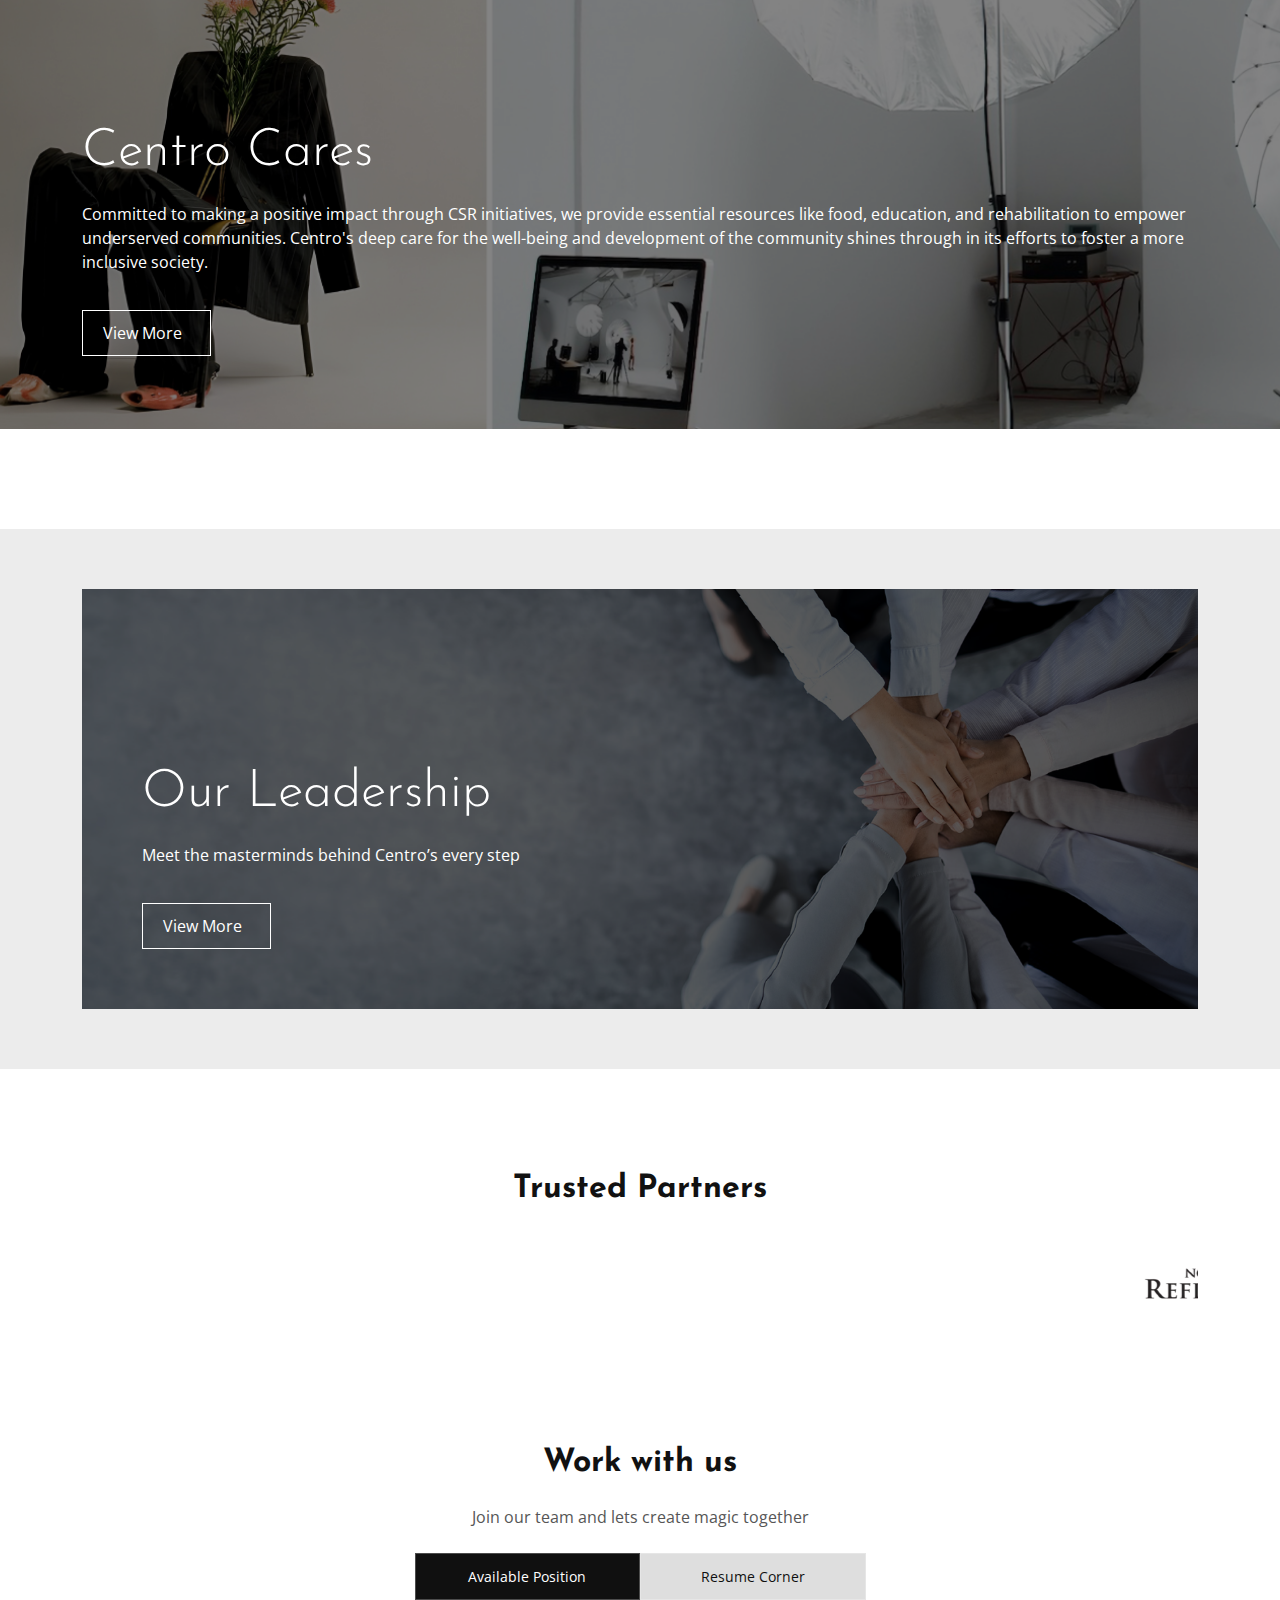
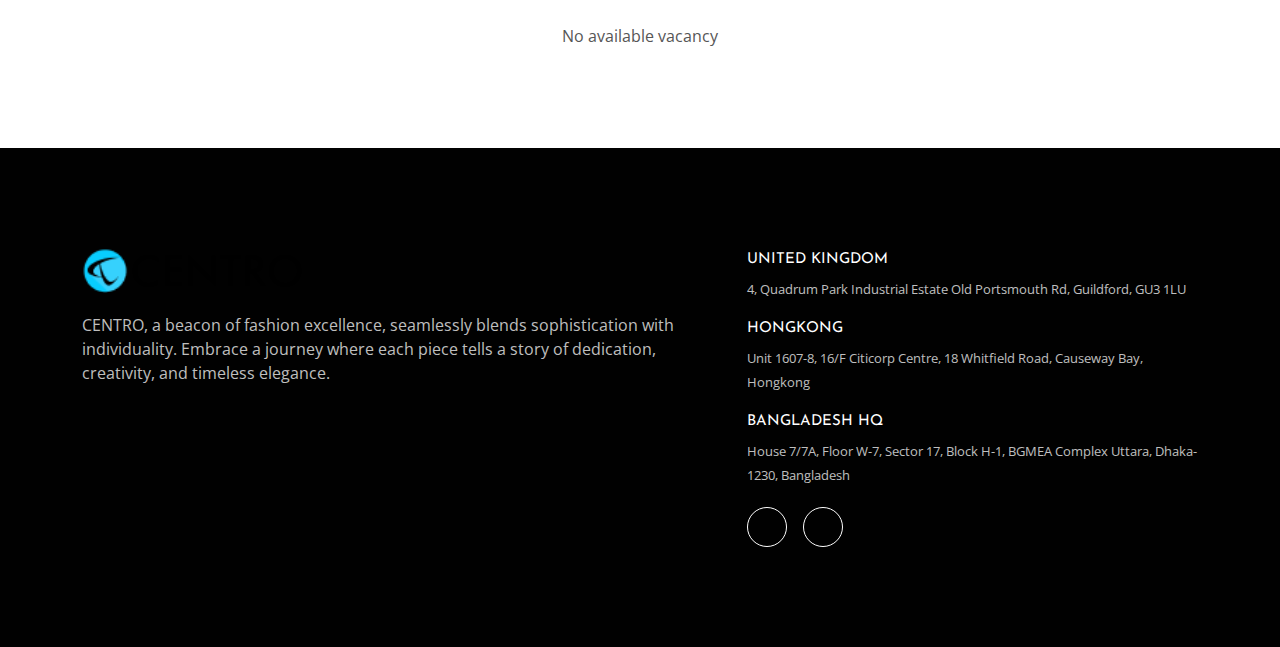
==== commit a2ef1896: "about page" ====
--- a/index.html
+++ b/index.html
@@ -48,7 +48,7 @@
                       <a href="/about.html">About</a>
                       <i class="fa-solid fa-angle-down"></i>
                       <ul>
-                        <li><a href="/history">History</a></li>
+                        <li><a href="./history.html">History</a></li>
                         <li><a href="/history">Leadership</a></li>
                         <li><a href="/history">Process</a></li>
                         <li><a href="/history">Why Centro</a></li>
--- a/assets/css/style.css
+++ b/assets/css/style.css
@@ -25,6 +25,24 @@
 
 /* About Page css end here  */
 
+/* History Page css start here  */
+
+@import url("./history-page.css");
+
+/* History Page css end here  */
+
+/* Leadership Page css start here  */
+
+@import url("./leadership-page.css");
+
+/* Leadership Page css end here  */
+
+/* Process Page css start here  */
+
+@import url("./process-page.css");
+
+/* Process Page css end here  */
+
 /* footer css start here  */
 
 @import url("./footer.css");
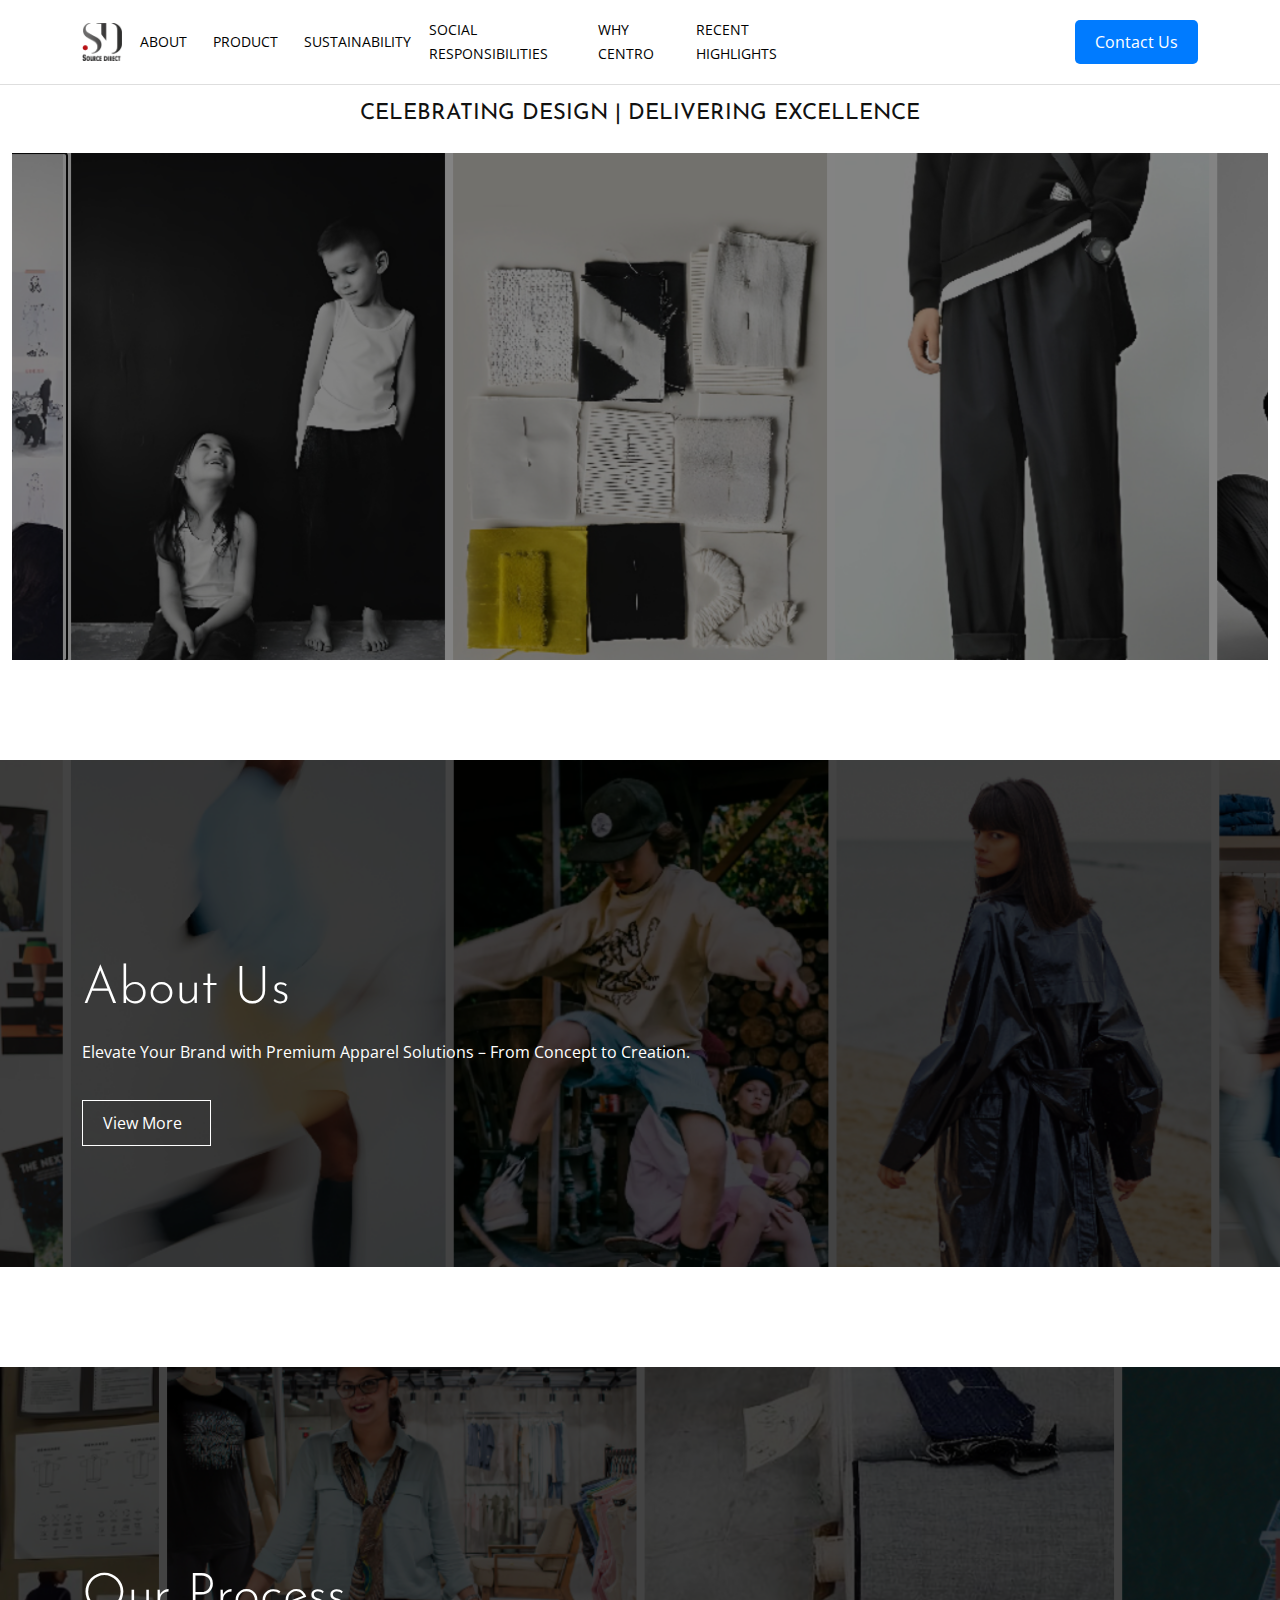
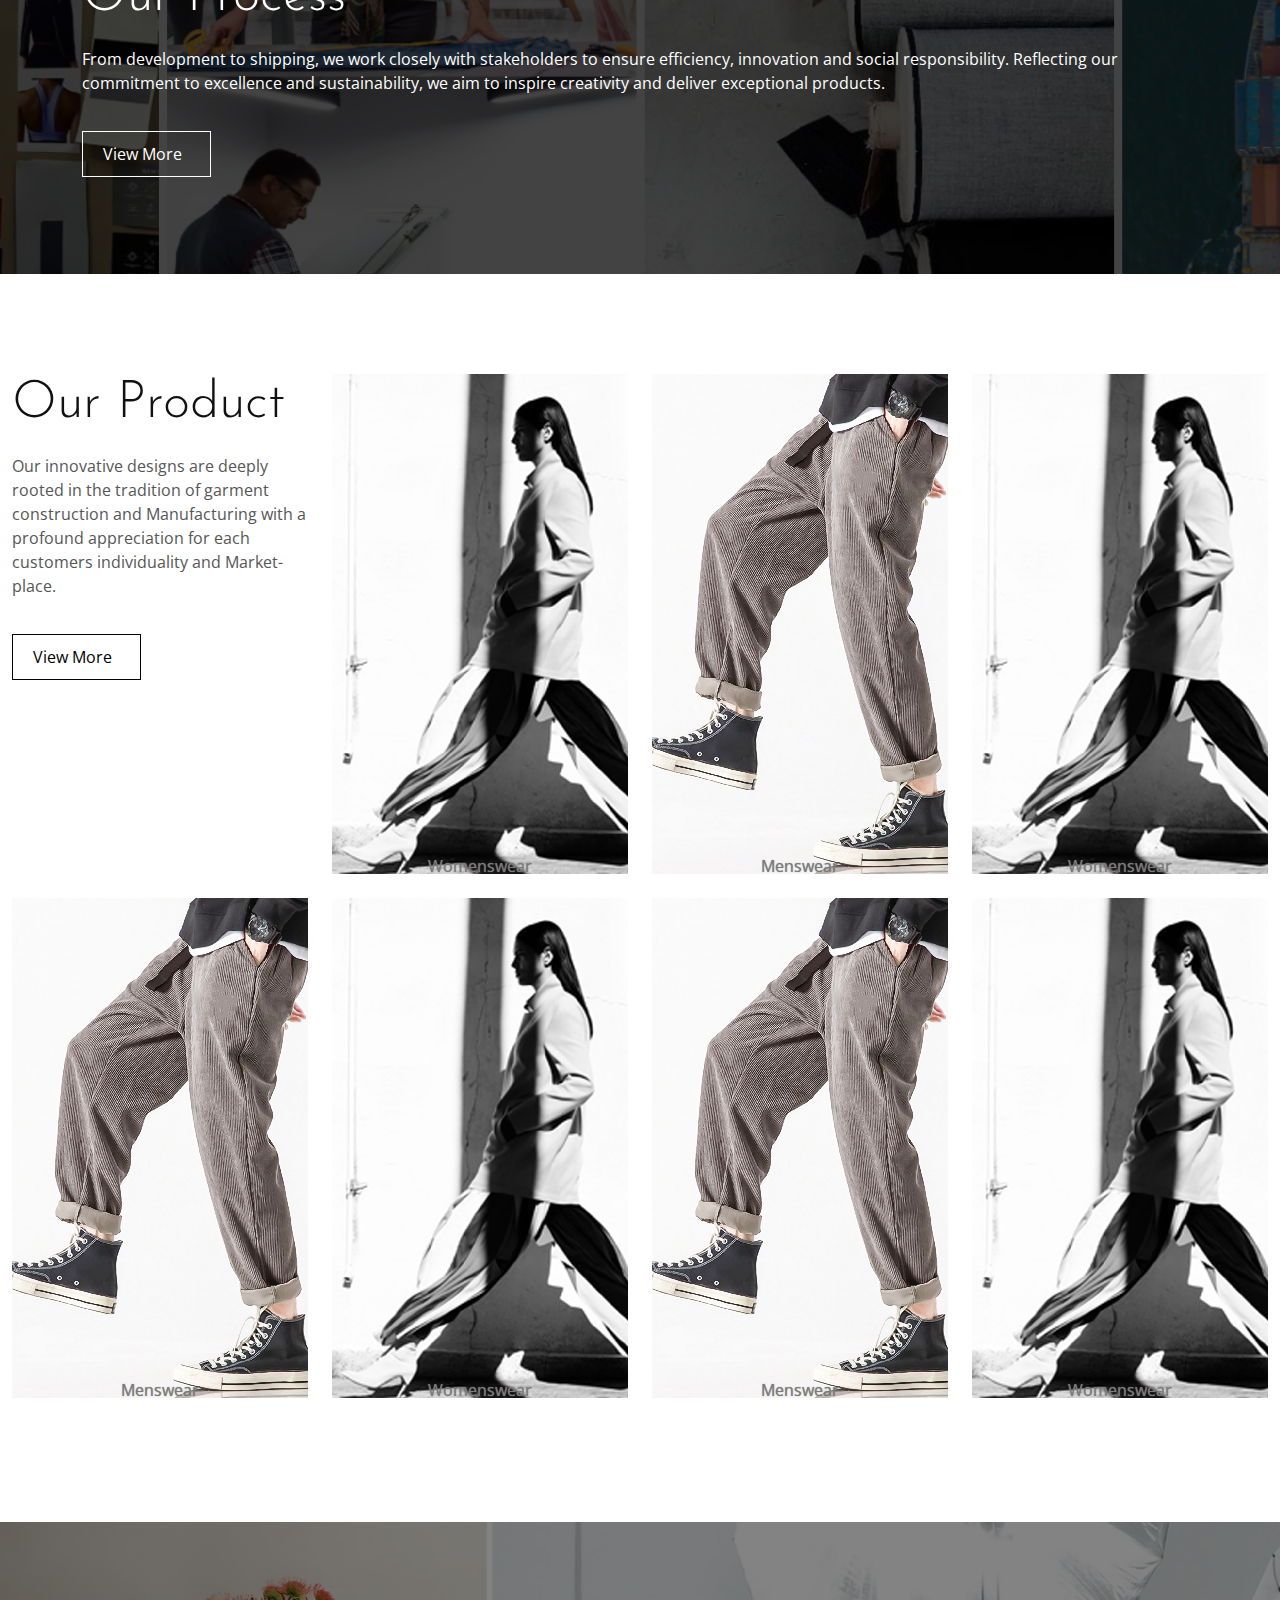
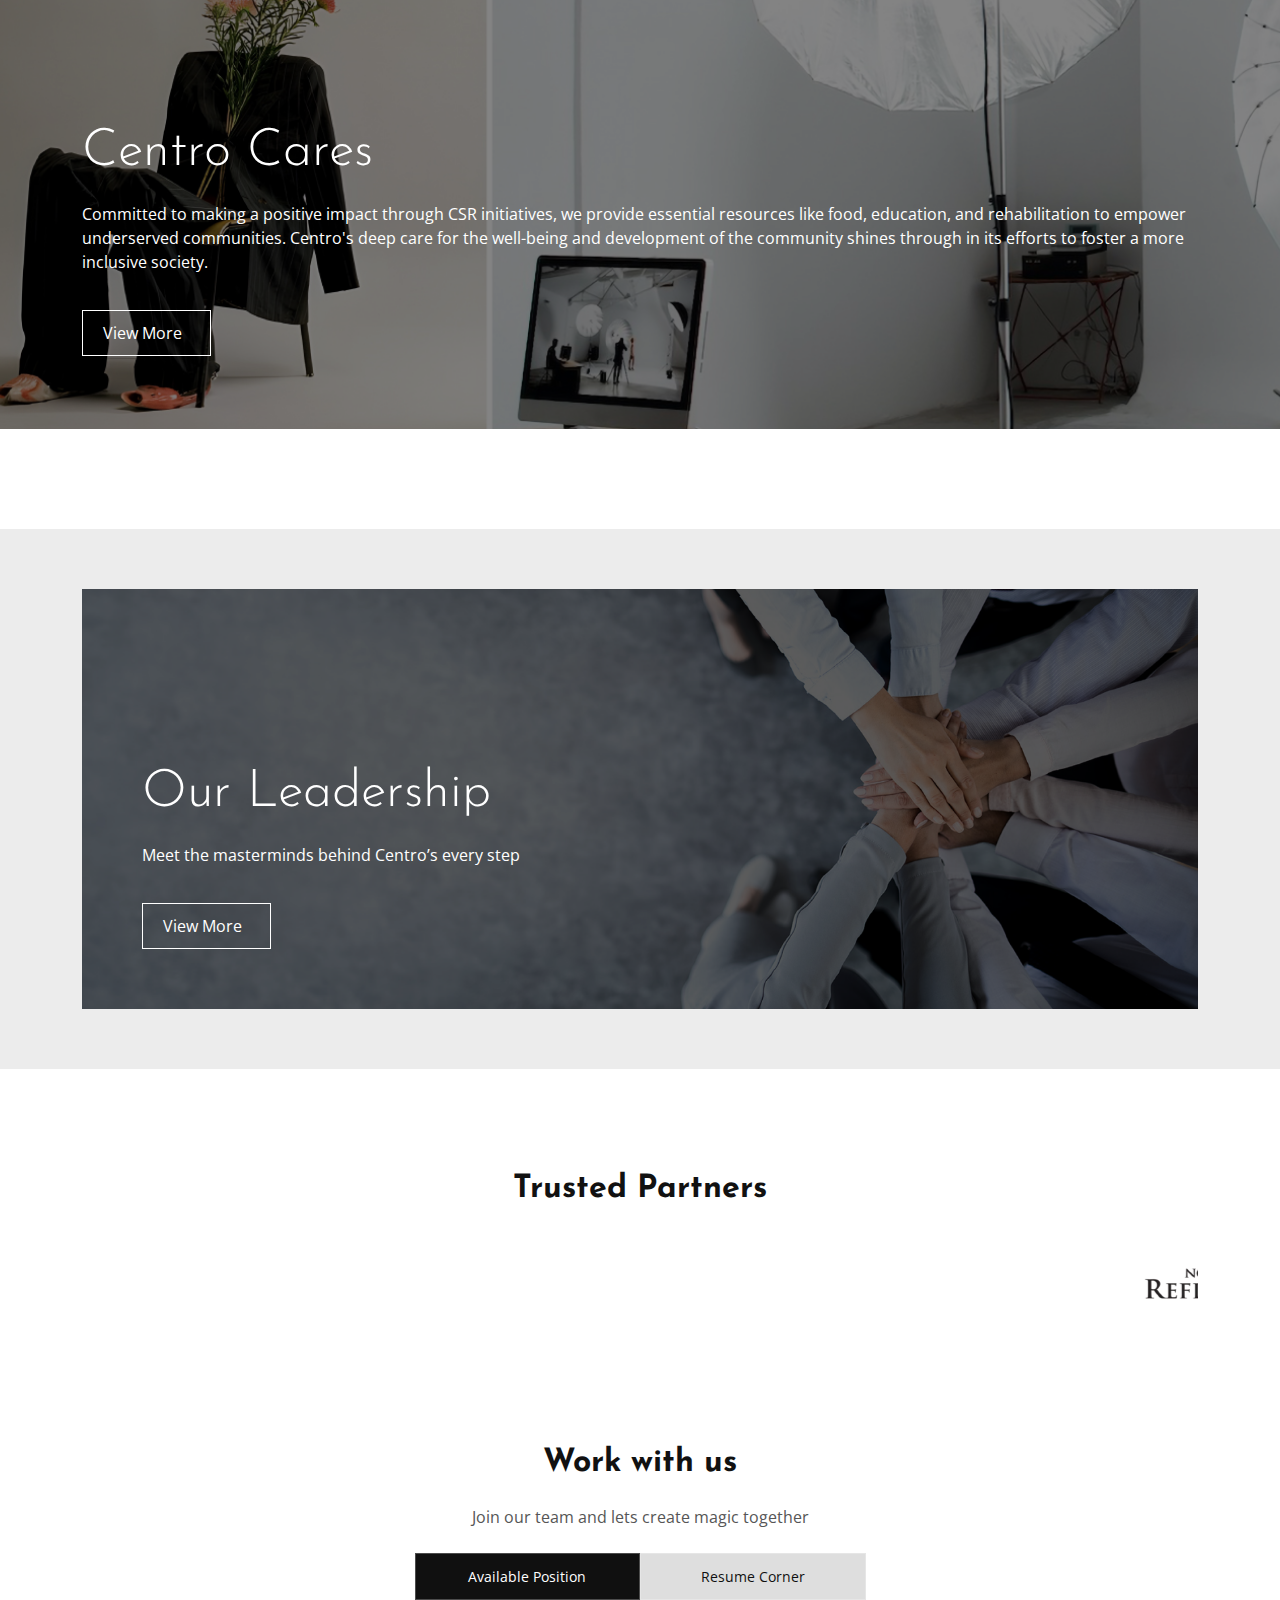
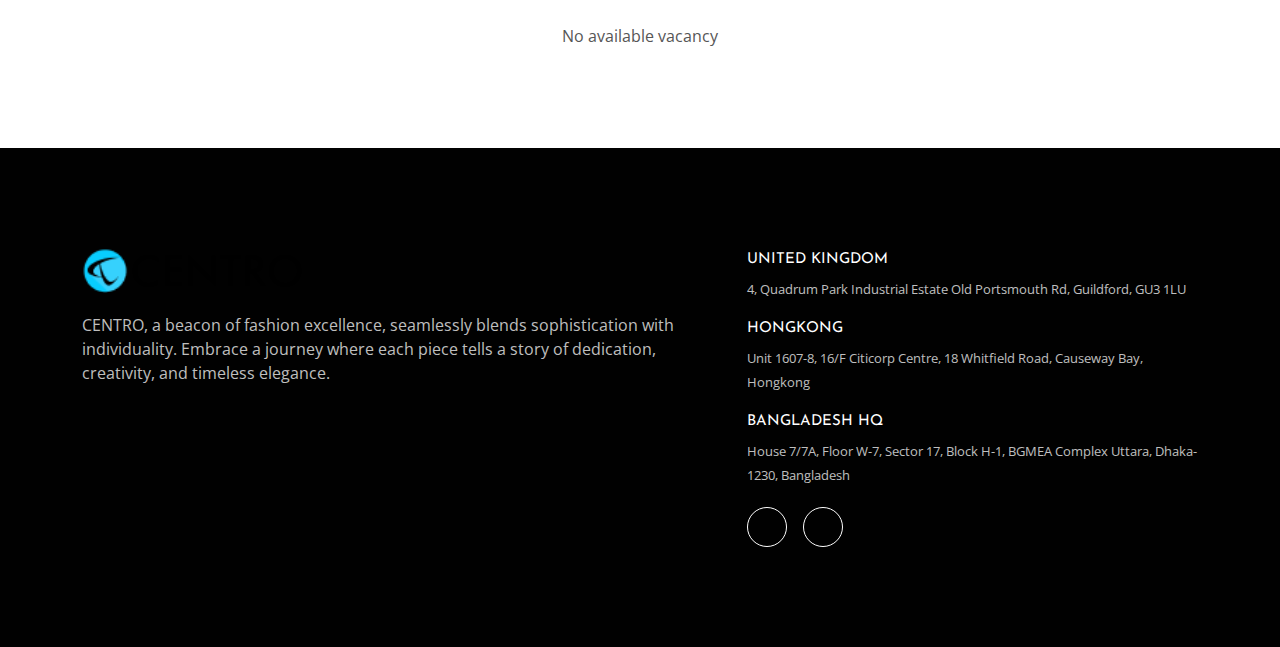
==== commit 71d9d236: "product page" ====
--- a/index.html
+++ b/index.html
@@ -51,7 +51,9 @@
                         <li><a href="./history.html">History</a></li>
                         <li><a href="/history">Leadership</a></li>
                         <li><a href="/history">Process</a></li>
-                        <li><a href="/history">Why Centro</a></li>
+                        <li>
+                          <a href="./about.html#why-centro">Why Centro</a>
+                        </li>
                         <li><a href="/history">Design Studio</a></li>
                       </ul>
                     </li>
--- a/assets/css/style.css
+++ b/assets/css/style.css
@@ -43,6 +43,18 @@
 
 /* Process Page css end here  */
 
+/* Product Page css start here  */
+
+@import url("./product-page.css");
+
+/* Product Page css end here  */
+
+/* social responsibilities Page css start here  */
+
+@import url("./social-responsibilities-page.css");
+
+/* social responsibilities Page css end here  */
+
 /* footer css start here  */
 
 @import url("./footer.css");
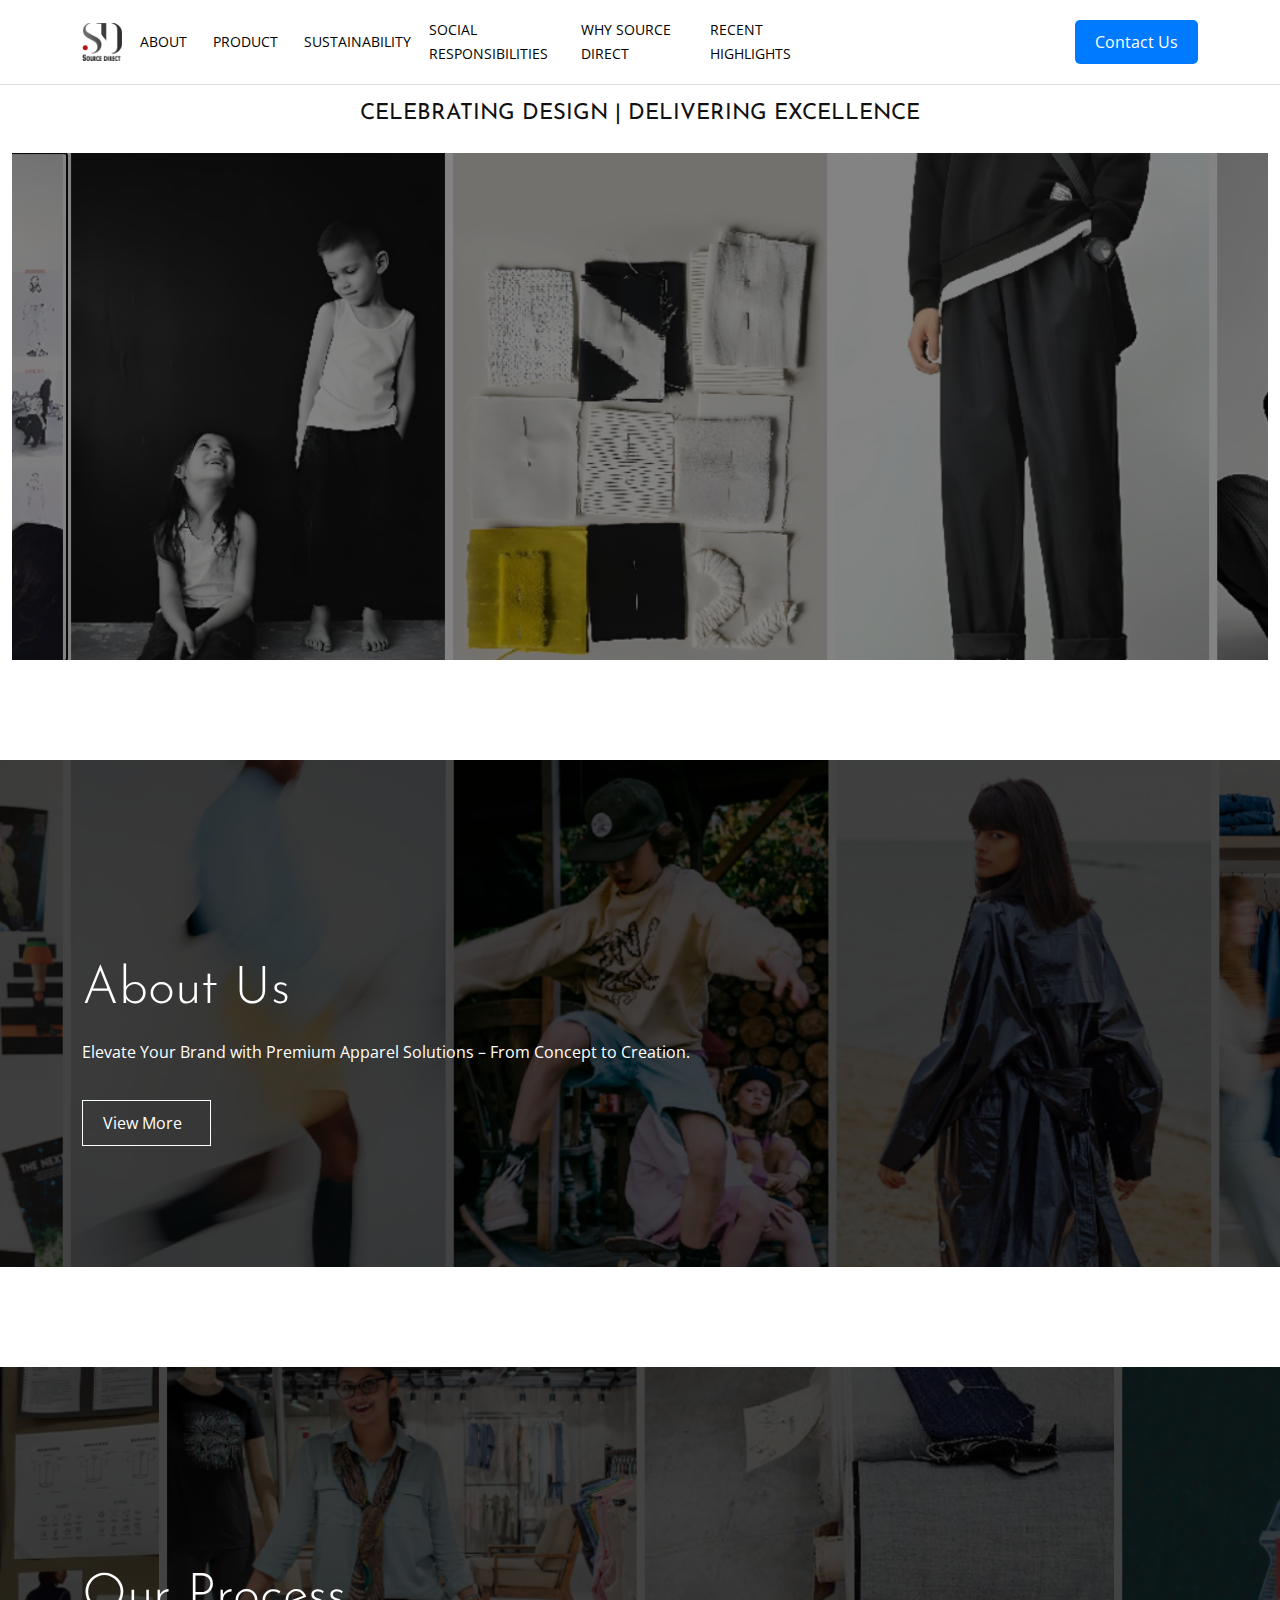
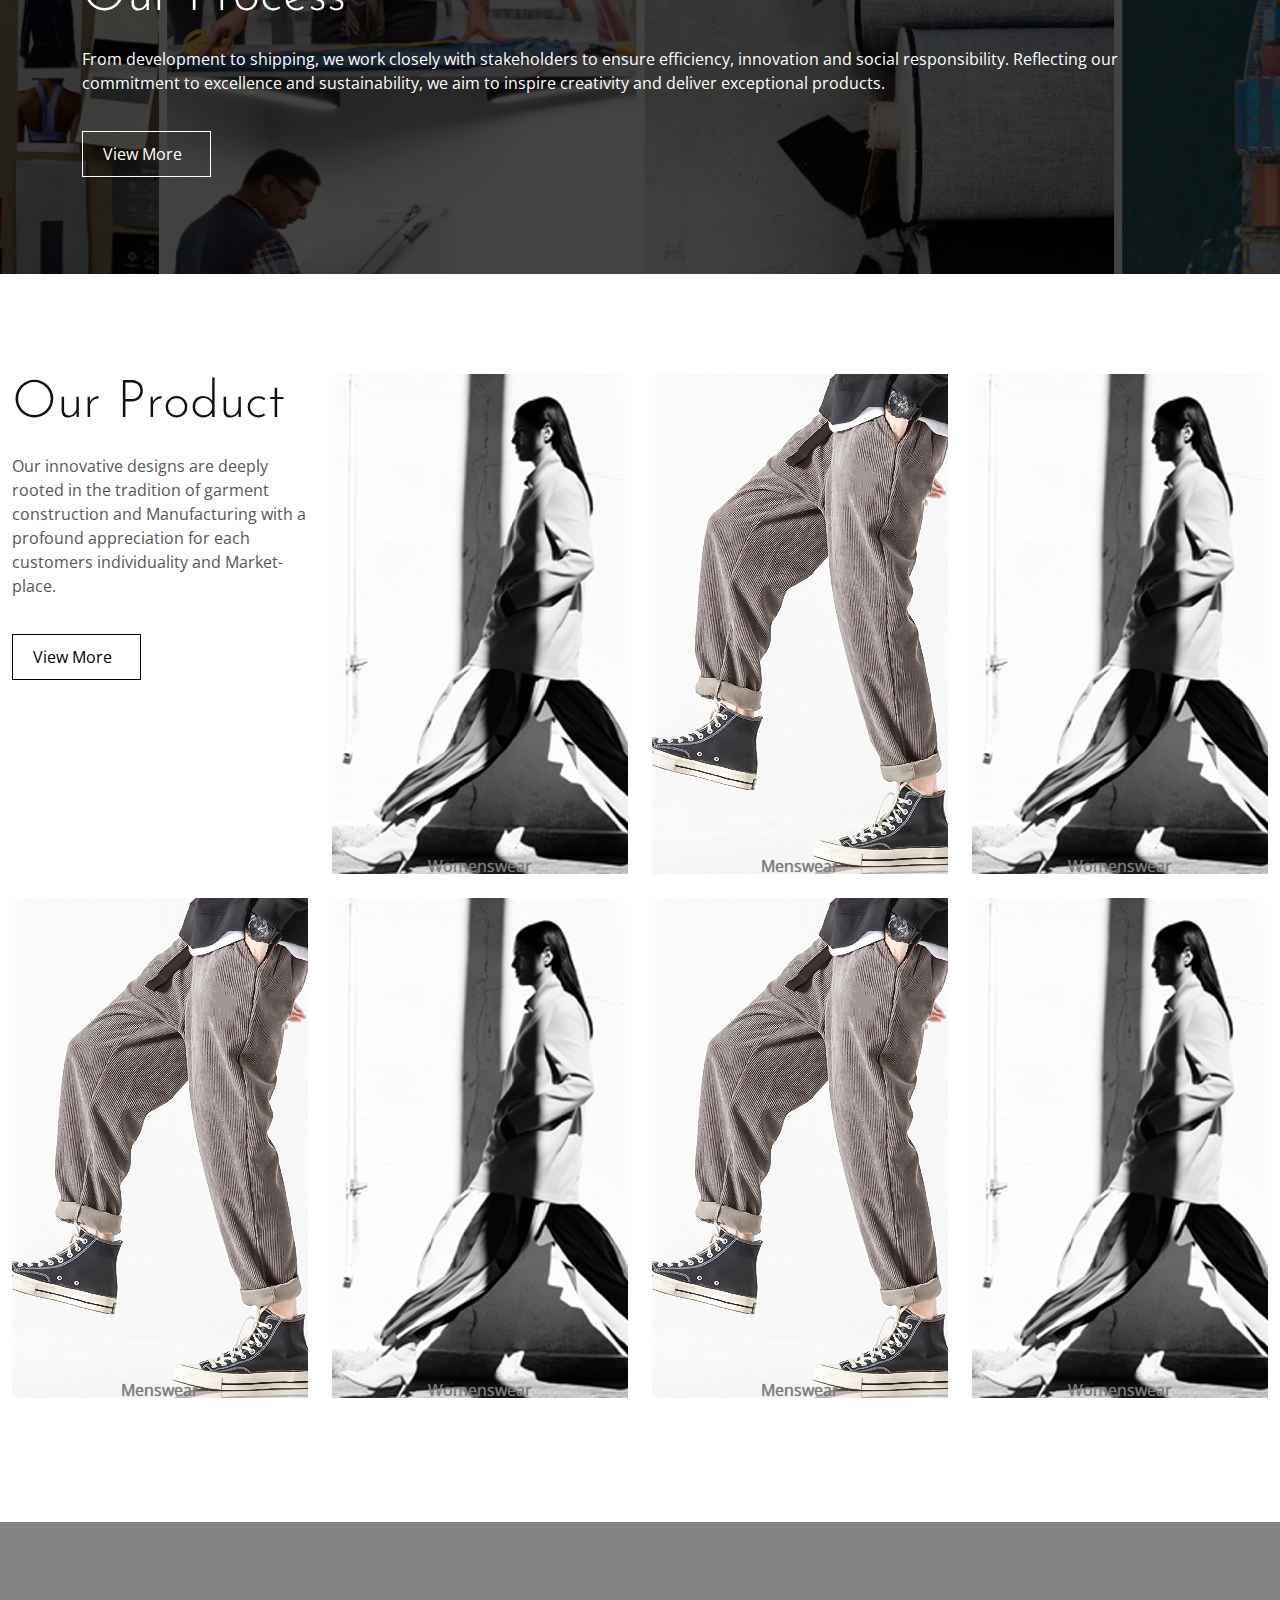
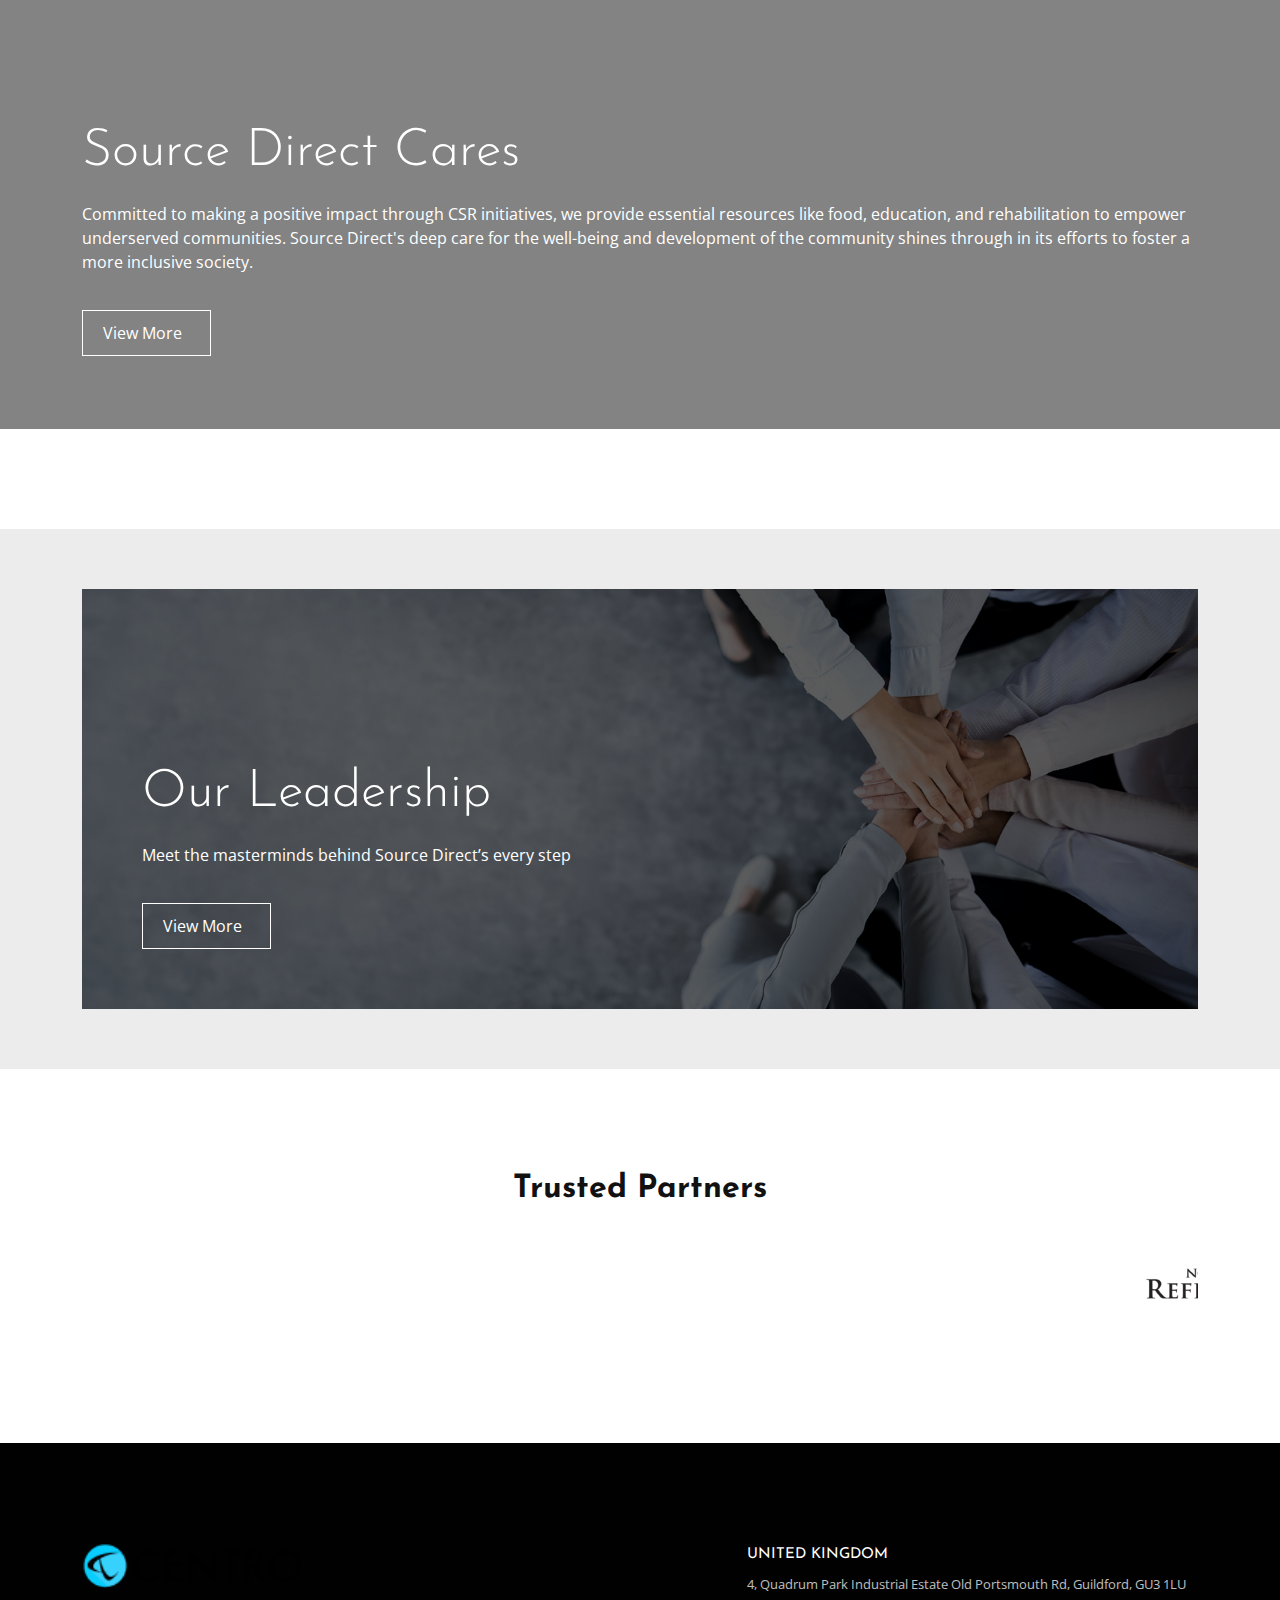
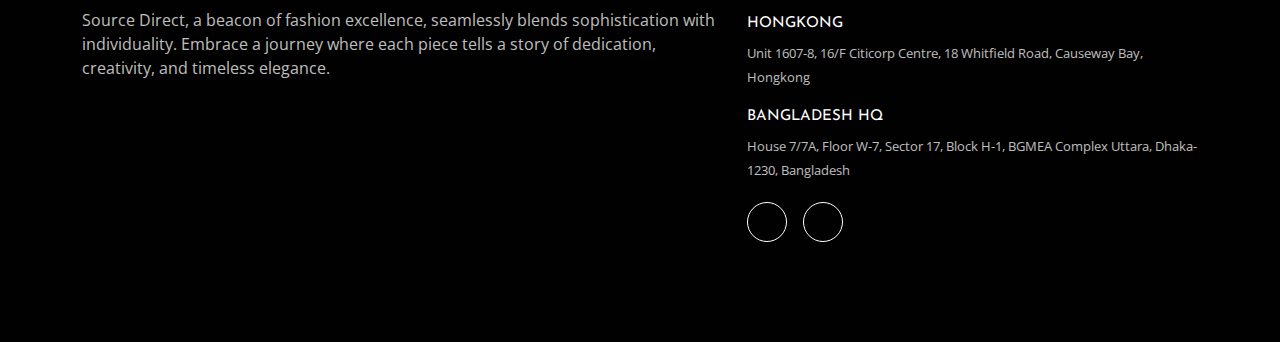
==== commit 1d0a400a: "contact page" ====
--- a/index.html
+++ b/index.html
@@ -3,7 +3,7 @@
   <head>
     <meta charset="UTF-8" />
     <meta name="viewport" content="width=device-width, initial-scale=1.0" />
-    <title>Centro</title>
+    <title>Source Direct</title>
 
     <!-- Place favicon.ico in the root directory -->
     <link
@@ -52,7 +52,9 @@
                         <li><a href="/history">Leadership</a></li>
                         <li><a href="/history">Process</a></li>
                         <li>
-                          <a href="./about.html#why-centro">Why Centro</a>
+                          <a href="./about.html#why-source-direct"
+                            >Why Source Direct</a
+                          >
                         </li>
                         <li><a href="/history">Design Studio</a></li>
                       </ul>
@@ -102,7 +104,7 @@
                     </li>
                     <li><a href="work">Sustainability</a></li>
                     <li><a href="process">Social Responsibilities</a></li>
-                    <li><a href="service">Why Centro</a></li>
+                    <li><a href="service">Why Source Direct</a></li>
                     <li><a href="award">RECENT HIGHLIGHTS</a></li>
                   </ul>
                 </nav>
@@ -317,20 +319,20 @@
 
       <!-- Our Product Section End  -->
 
-      <!-- Centro Cares Section Start  -->
-      <section class="centro-cares-area img-bg">
+      <!-- Source Direct Cares Section Start  -->
+      <section class="source-direct-cares-area img-bg">
         <div class="container">
           <div class="row">
             <div class="col-12">
-              <div class="centro-cares-wrap">
-                <h2>Centro Cares</h2>
+              <div class="source-direct-cares-wrap">
+                <h2>Source Direct Cares</h2>
                 <p>
                   Committed to making a positive impact through CSR initiatives,
                   we provide essential resources like food, education, and
-                  rehabilitation to empower underserved communities. Centro's
-                  deep care for the well-being and development of the community
-                  shines through in its efforts to foster a more inclusive
-                  society.
+                  rehabilitation to empower underserved communities. Source
+                  Direct's deep care for the well-being and development of the
+                  community shines through in its efforts to foster a more
+                  inclusive society.
                 </p>
                 <a href="#"
                   >View More <i class="fa-solid fa-arrow-right-long"></i
@@ -340,7 +342,7 @@
           </div>
         </div>
       </section>
-      <!-- Centro Cares Section End  -->
+      <!-- Source Direct Cares Section End  -->
 
       <!-- Our Leadership Section Start  -->
       <section class="our-leadership-area">
@@ -350,7 +352,7 @@
             <div class="col-12">
               <div class="our-leadership-wrap">
                 <h2>Our Leadership</h2>
-                <p>Meet the masterminds behind Centro’s every step</p>
+                <p>Meet the masterminds behind Source Direct’s every step</p>
                 <a href="#"
                   >View More <i class="fa-solid fa-arrow-right-long"></i
                 ></a>
@@ -498,7 +500,7 @@
       <!-- Trusted Section End  -->
 
       <!-- Work with us Section Start  -->
-      <section class="work-with-area">
+      <!-- <section class="work-with-area">
         <div class="container">
           <div class="row">
             <div class="col-12">
@@ -639,7 +641,7 @@
             </div>
           </div>
         </div>
-      </section>
+      </section> -->
 
       <!-- Work with us Section End  -->
     </main>
@@ -660,7 +662,7 @@
             </div>
             <div class="footer-description">
               <p>
-                CENTRO, a beacon of fashion excellence, seamlessly blends
+                Source Direct, a beacon of fashion excellence, seamlessly blends
                 sophistication with individuality. Embrace a journey where each
                 piece tells a story of dedication, creativity, and timeless
                 elegance.
--- a/assets/css/style.css
+++ b/assets/css/style.css
@@ -55,6 +55,12 @@
 
 /* social responsibilities Page css end here  */
 
+/* Contact Us Page css start here  */
+
+@import url("./contact-page.css");
+
+/* Contact Us Page css end here  */
+
 /* footer css start here  */
 
 @import url("./footer.css");
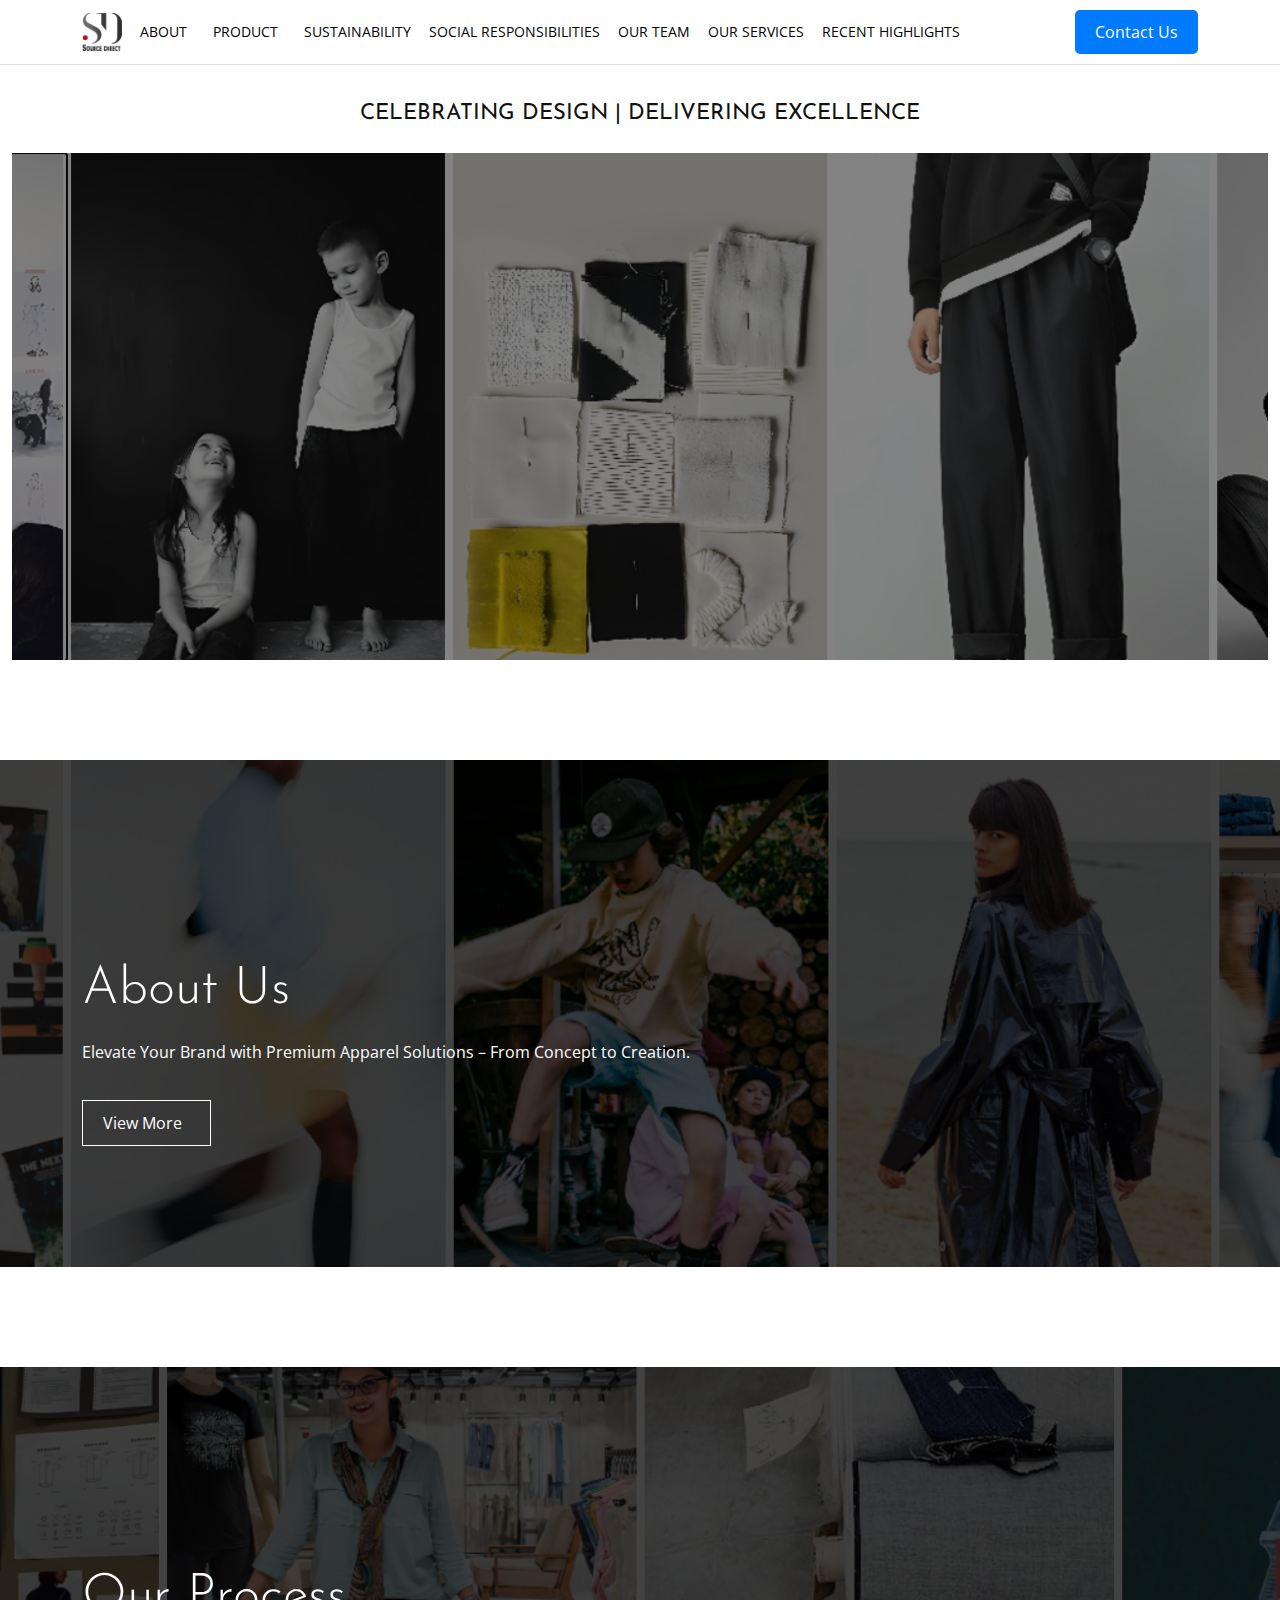
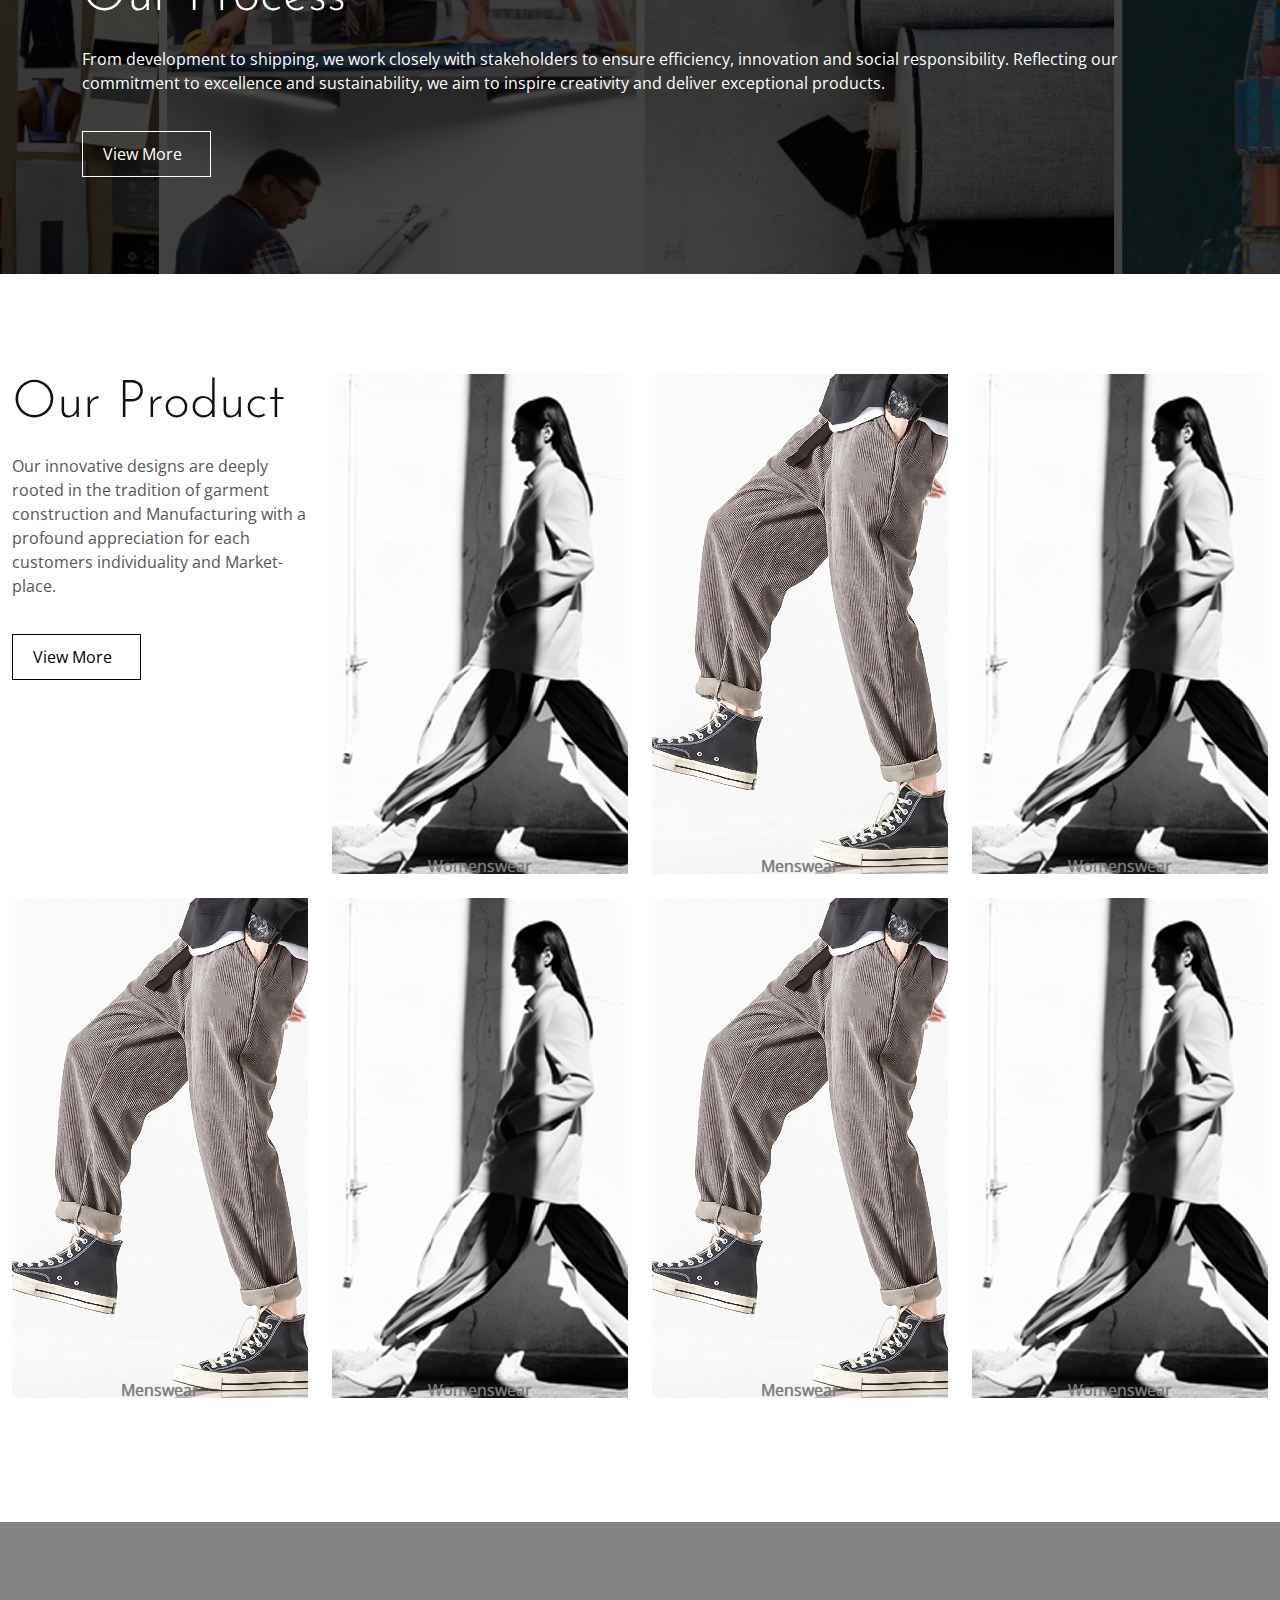
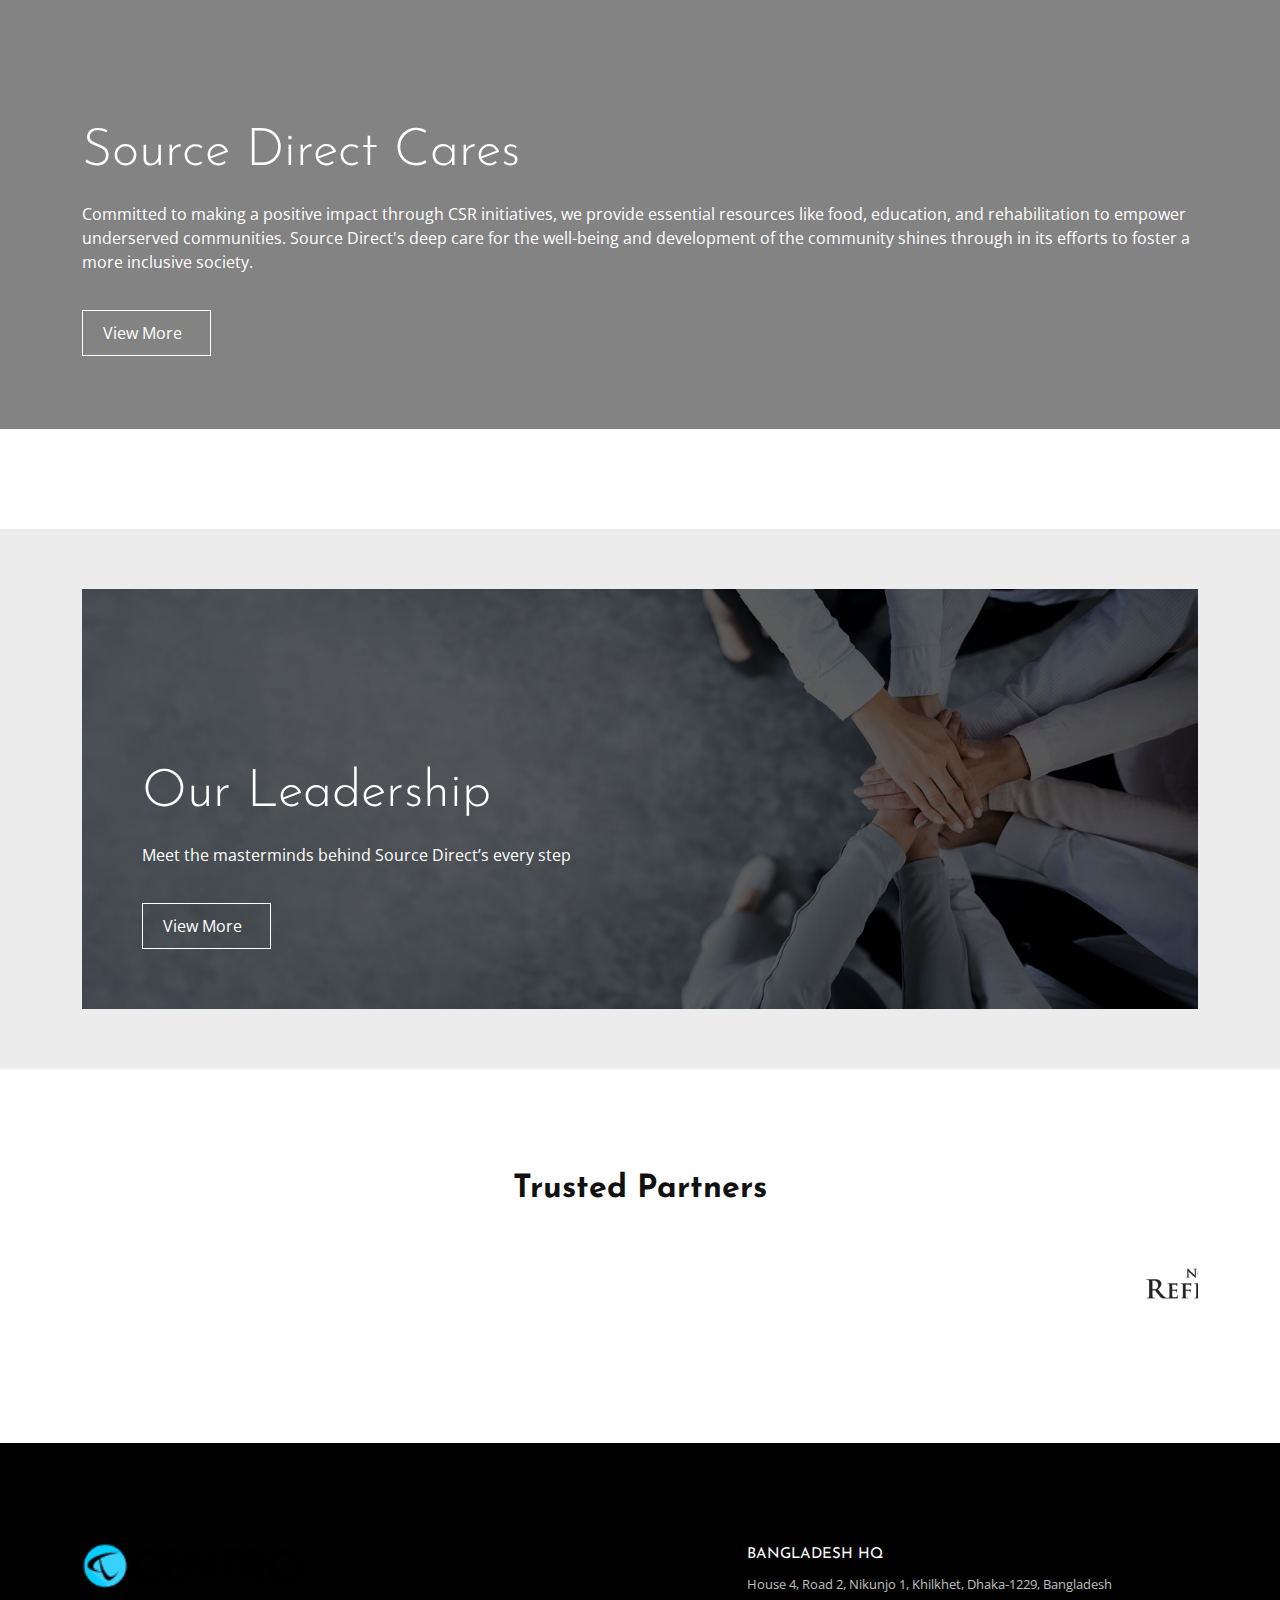
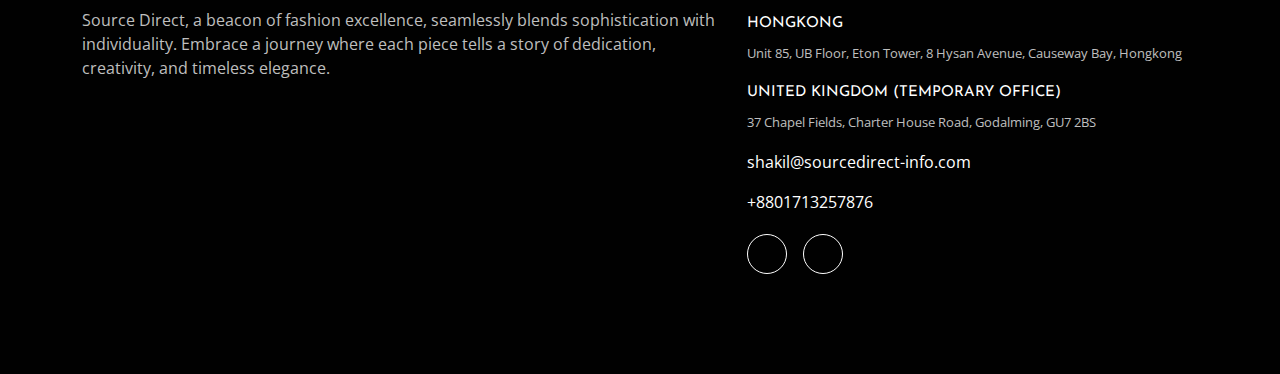
==== commit 80ffa819: "our service and team" ====
--- a/index.html
+++ b/index.html
@@ -28,7 +28,7 @@
     <header class="header-area">
       <div class="container">
         <div class="row align-items-center">
-          <div class="col-lg-8 col-5">
+          <div class="col-lg-10 col-5">
             <div class="header-left">
               <div class="main-menu d-lg-block d-none">
                 <nav id="mobile-menu">
@@ -49,63 +49,80 @@
                       <i class="fa-solid fa-angle-down"></i>
                       <ul>
                         <li><a href="./history.html">History</a></li>
-                        <li><a href="/history">Leadership</a></li>
-                        <li><a href="/history">Process</a></li>
+                        <li><a href="./leadership.html">Leadership</a></li>
+                        <li><a href="./process.html">Process</a></li>
                         <li>
                           <a href="./about.html#why-source-direct"
                             >Why Source Direct</a
                           >
                         </li>
-                        <li><a href="/history">Design Studio</a></li>
+                        <li>
+                          <a href="./design-studio.html">Design Studio</a>
+                        </li>
                       </ul>
                     </li>
                     <li>
-                      <a href="/product">Product</a>
+                      <a href="./product.html">Product</a>
                       <i class="fa-solid fa-angle-down"></i>
                       <ul>
-                        <li><a href="/history">Womenswear</a></li>
-                        <li><a href="/history">Menswear</a></li>
-                        <li><a href="/history">Kidswear</a></li>
-                        <li><a href="/history">Activewear</a></li>
+                        <li><a href="./product.html">Womenswear</a></li>
+                        <li><a href="./product.html">Menswear</a></li>
+                        <li><a href="./product.html">Kidswear</a></li>
+                        <li><a href="./product.html">Activewear</a></li>
                         <li>
-                          <a href="/history">Home textiles & sleepwear</a>
+                          <a href="./product.html">Home textiles & sleepwear</a>
                           <i class="fa-solid fa-angle-right"></i>
                           <ul>
-                            <li><a href="/history">Home Textiles</a></li>
-                            <li><a href="/history">Sleepwear</a></li>
+                            <li><a href="./product.html">Home Textiles</a></li>
+                            <li><a href="./product.html">Sleepwear</a></li>
                           </ul>
                         </li>
                         <li>
-                          <a href="/history">Outerwear</a>
+                          <a href="./product.html">Outerwear</a>
                           <i class="fa-solid fa-angle-right"></i>
                           <ul>
                             <li>
-                              <a href="/history">Outerwear and Tailoring</a>
+                              <a href="./product.html"
+                                >Outerwear and Tailoring</a
+                              >
                             </li>
                             <li>
-                              <a href="/history"
+                              <a href="./product.html"
                                 >Men's outerwear and tailoring</a
                               >
                             </li>
                             <li>
-                              <a href="/history"
+                              <a href="./product.html"
                                 >Women's Outerwear and Tailoring</a
                               >
                             </li>
                             <li>
-                              <a href="/history">Kids outerwear and Formal</a>
+                              <a href="./product.html"
+                                >Kids outerwear and Formal</a
+                              >
                             </li>
                           </ul>
                         </li>
-                        <li><a href="/history">Denim</a></li>
-                        <li><a href="/history">Knitwear</a></li>
-                        <li><a href="/history">Footwear</a></li>
+                        <li><a href="./product.html">Denim</a></li>
+                        <li><a href="./product.html">Knitwear</a></li>
+                        <li><a href="./product.html">Footwear</a></li>
                       </ul>
                     </li>
-                    <li><a href="work">Sustainability</a></li>
-                    <li><a href="process">Social Responsibilities</a></li>
-                    <li><a href="service">Why Source Direct</a></li>
-                    <li><a href="award">RECENT HIGHLIGHTS</a></li>
+                    <li><a href="./sustainability.html">Sustainability</a></li>
+                    <li>
+                      <a href="./social-responsibilities.html"
+                        >Social Responsibilities</a
+                      >
+                    </li>
+                    <li>
+                      <a href="./our-team.html">Our Team</a>
+                    </li>
+                    <li>
+                      <a href="./our-services.html">Our Services</a>
+                    </li>
+                    <li>
+                      <a href="./recent-highlights.html">RECENT HIGHLIGHTS</a>
+                    </li>
                   </ul>
                 </nav>
               </div>
@@ -124,7 +141,7 @@
               </div>
             </div>
           </div>
-          <div class="col-lg-4 col-7 text-end">
+          <div class="col-lg-2 col-7 text-end">
             <div class="header-right">
               <div class="contact-btn">
                 <a href="./contact.html">Contact Us</a>
@@ -671,29 +688,35 @@
           </div>
           <div class="col-xl-5">
             <div class="footer-widget">
-              <h4>UNITED KINGDOM</h4>
+              <h4>BANGLADESH HQ</h4>
               <p>
-                4, Quadrum Park Industrial Estate Old Portsmouth Rd, Guildford,
-                GU3 1LU
+                House 4, Road 2, Nikunjo 1, Khilkhet, Dhaka-1229, Bangladesh
               </p>
             </div>
             <div class="footer-widget">
               <h4>Hongkong</h4>
               <p>
-                Unit 1607-8, 16/F Citicorp Centre, 18 Whitfield Road, Causeway
-                Bay, Hongkong
+                Unit 85, UB Floor, Eton Tower, 8 Hysan Avenue, Causeway Bay,
+                Hongkong
               </p>
             </div>
             <div class="footer-widget">
-              <h4>BANGLADESH HQ</h4>
-              <p>
-                House 7/7A, Floor W-7, Sector 17, Block H-1, BGMEA Complex
-                Uttara, Dhaka-1230, Bangladesh
-              </p>
+              <h4>UNITED KINGDOM (Temporary Office)</h4>
+              <p>37 Chapel Fields, Charter House Road, Godalming, GU7 2BS</p>
+            </div>
+            <div class="footer-widget">
+              <a href="mailto:shakil@sourcedirect-info.com">
+                shakil@sourcedirect-info.com
+              </a>
+            </div>
+            <div class="footer-widget">
+              <a href="tel:+8801713257876"> +8801713257876 </a>
             </div>
             <div class="footer-social">
               <a href="#"><i class="fa-brands fa-facebook-f"></i></a>
-              <a href="#"><i class="fa-brands fa-linkedin"></i></a>
+              <a href="https://www.linkedin.com/company/75468304/admin/"
+                ><i class="fa-brands fa-linkedin"></i
+              ></a>
             </div>
           </div>
         </div>
--- a/assets/css/style.css
+++ b/assets/css/style.css
@@ -49,6 +49,24 @@
 
 /* Product Page css end here  */
 
+/* Sustainability Page css start here  */
+
+@import url("./sustainability-page.css");
+
+/* Sustainability Page css end here  */
+
+/* Our Team Page css start here  */
+
+@import url("./our-team-page.css");
+
+/* Our Team Page css end here  */
+
+/* Our Services Page css start here  */
+
+@import url("./our-services-page.css");
+
+/* Our Services Page css end here  */
+
 /* social responsibilities Page css start here  */
 
 @import url("./social-responsibilities-page.css");
--- a/assets/css/responsive.css
+++ b/assets/css/responsive.css
@@ -1,16 +1,22 @@
 /* Laptop layout min 1200px */
 
 @media (min-width: 1200px) and (max-width: 1600px) {
+  .services-content {
+    height: 265px;
+  }
 }
 
 /* Mini laptop layout min 769px */
 
 @media (min-width: 769px) and (max-width: 1199px) {
+  .services-content {
+    height: 265px;
+  }
 }
 
 /* Tablet Layout wide: 768px. */
 
-@media (max-width: 768px) {
+@media (max-width: 768px) and (min-width: 426px) {
   .responsive-menu {
     display: block; /* Show on mobile and tablet */
   }
@@ -28,9 +34,16 @@
   .header-right {
     align-self: flex-end;
   }
+
+  .services-content {
+    height: 265px;
+  }
 }
 
 /* Mobile layout max 425 */
 
 @media (max-width: 425px) {
+  .services-content {
+    height: auto;
+  }
 }
